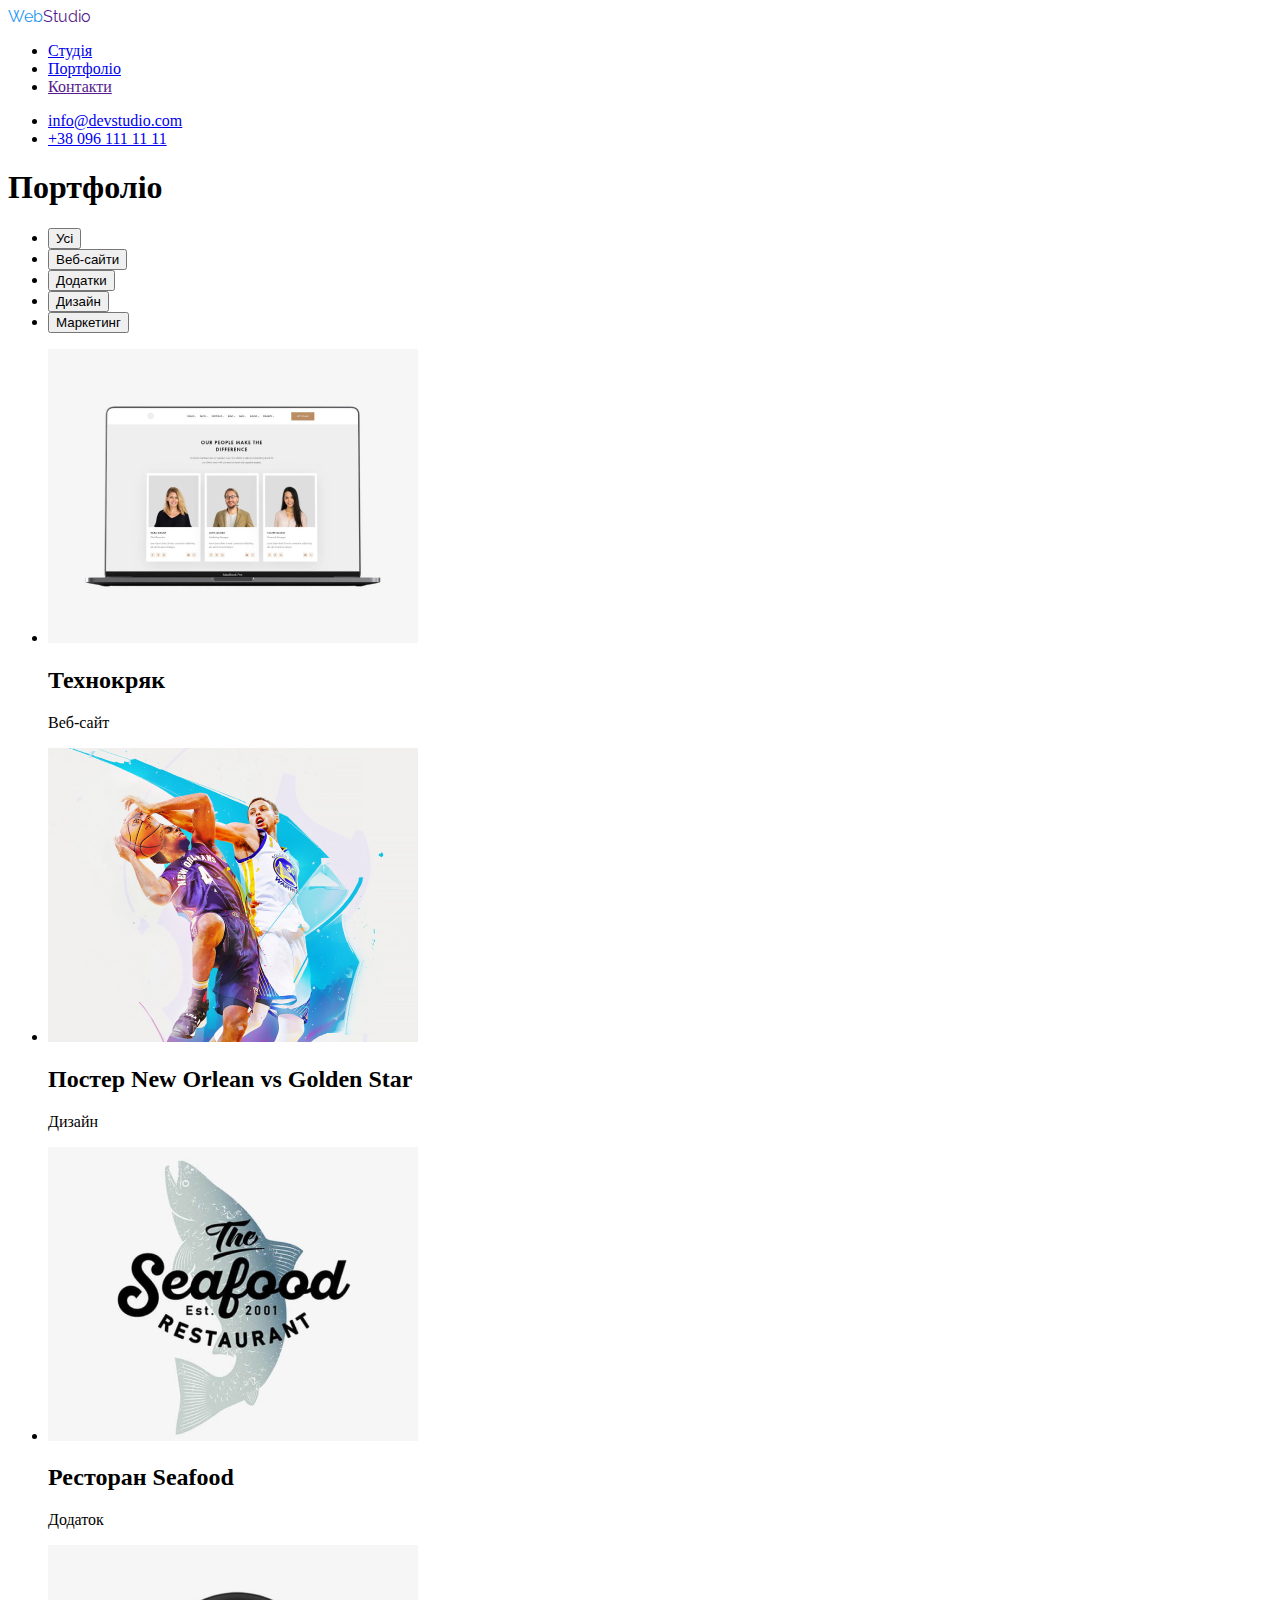
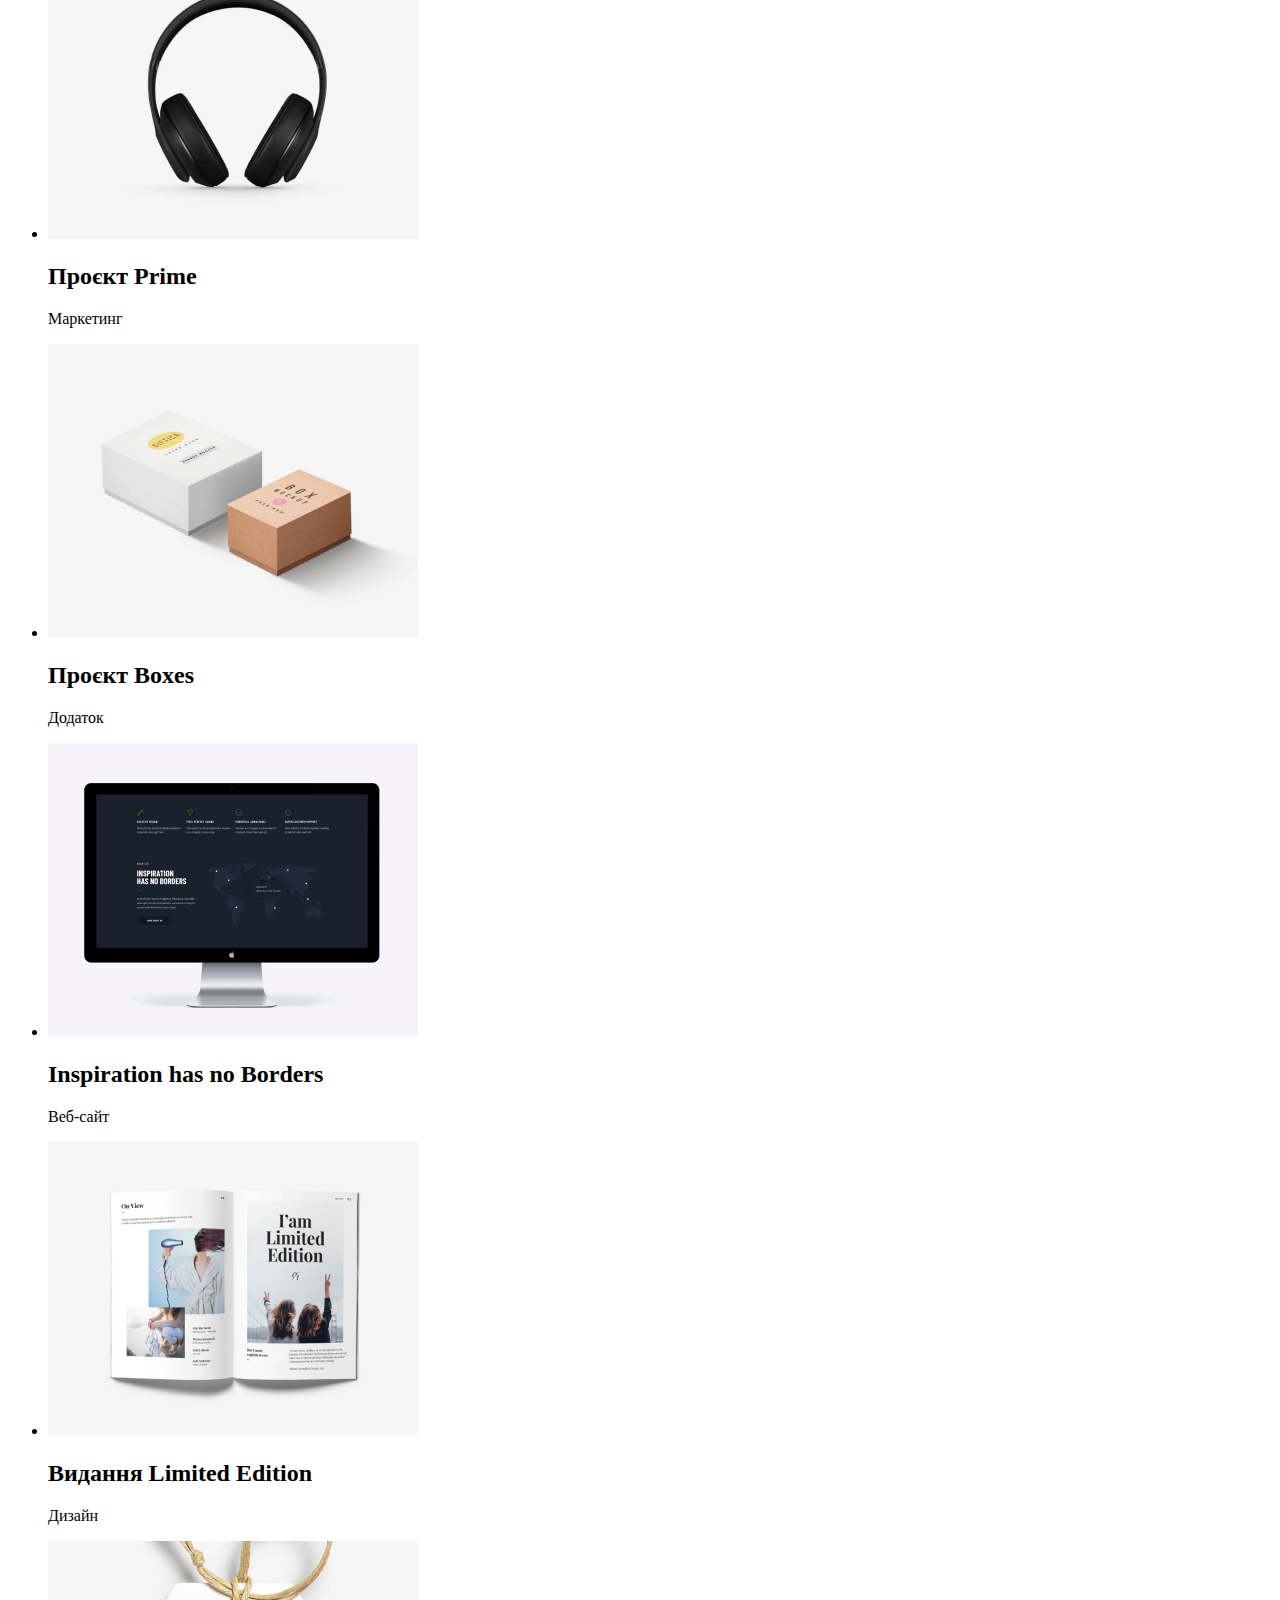
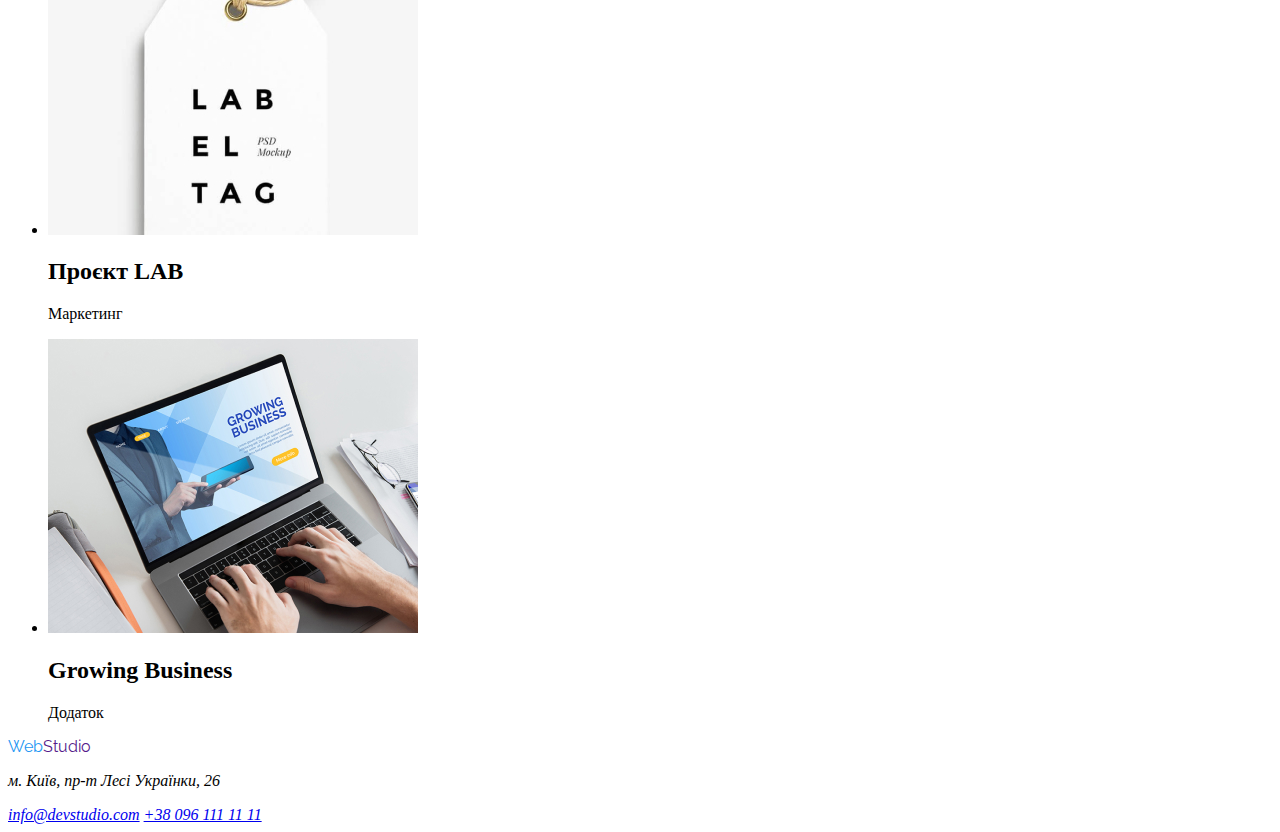
==== portfolio.html @ c9f3fc67 "Додає до стилів кольори та шрифти" ====
<!DOCTYPE html>
<html lang="uk">
    <head>
        <meta charset="UTF-8" />
        <meta http-equiv="X-UA-Compatible" content="IE=edge" />
        <meta name="viewport" content="width=device-width, initial-scale=1.0" />
        <title>Портфоліо</title>
        <link rel="preconnect" href="https://fonts.googleapis.com">
        <link rel="preconnect" href="https://fonts.gstatic.com" crossorigin>
        <link href="https://fonts.googleapis.com/css2?family=Raleway:wght@700&family=Roboto:wght@400;500;700;900&display=swap" rel="stylesheet">
        <link rel="stylesheet" href="./css/styles.css">
      </head>
<body>
    <header>
        <a href="" class="link logo"><span class="logo-decorate">Web</span>Studio</a>

        <p></p>
        <nav class="nav">
          <ul class="nav-list">
            <li class="nav-link link"><a href="./index.html">Студія</a></li>
            <li class="nav-link link current"><a href="./portfolio.html">Портфоліо</a></li>
            <li class="nav-link link"><a href="">Контакти</a></li>
          </ul>
        </nav>
        <ul class="contacts">
          <li class="link contacts-list"><a href="mailto:info@devstudio.com">info@devstudio.com</a></li>
          <li class="link contacts-list"><a href="tel:+380961111111">+38 096 111 11 11</a></li>
        </ul>
      </header>
      <main>
        <section>
            <h1 class="hidden">Портфоліо</h1>
            <ul class="buttons-list">
                <li class="button link"><button type="button">Усі</button></li>
                <li class="button link"><button type="button">Веб-сайти</button></li>
                <li class="button link"><button type="button">Додатки</button></li>
                <li class="button link"><button type="button">Дизайн</button></li>
                <li class="button link"><button type="button">Маркетинг</button></li>
            </ul>
            <ul class="projects">
                <li class="projects-list link">
                    <img class="projects-photo" src="./img/технокряк.jpg" width="370" alt="Технокряк">
                    <h2 class="projects-title">Технокряк</h2>
                    <p>Веб-сайт</p>
                </li>
                <li class="projects-list link">
                    <img class="projects-photo" src="./img/Постер New Orlean vs Golden Star.jpg" width="370" alt="New Orlean постер">
                    <h2 class="projects-title">Постер New Orlean vs Golden Star</h2>
                    <p>Дизайн</p>
                </li>
                <li class="projects-list link">
                    <img class="projects-photo" src="./img/Ресторан Seafood.jpg" width="370" alt="Ресторан Seafood">
                    <h2 class="projects-title">Ресторан Seafood</h2>
                    <p>Додаток</p>
                </li>
                <li class="projects-list link">
                    <img class="projects-photo" src="./img/Проєкт Prime.jpg" width="370" alt="Проєкт Prime">
                    <h2 class="projects-title">Проєкт Prime</h2>
                    <p>Маркетинг</p>
                </li>
                <li class="projects-list link">
                    <img class="projects-photo" src="./img/Проєкт Boxes.jpg" width="370" alt="Проєкт Boxes">
                    <h2 class="projects-title">Проєкт Boxes</h2>
                    <p>Додаток</p>
                </li>
                <li class="projects-list link">
                    <img class="projects-photo" src="./img/Inspiration has no Borders.jpg" width="370" alt="Inspiration has no Borders">
                    <h2 class="projects-title">Inspiration has no Borders</h2>
                    <p>Веб-сайт</p>
                </li>
                <li class="projects-list link">
                    <img class="projects-photo" src="./img/Видання Limited Edition.jpg" width="370" alt="Видання Limited Edition">
                    <h2>Видання Limited Edition</h2>
                    <p>Дизайн</p>
                </li>
                <li class="projects-list link">
                    <img class="projects-photo" src="./img/Проєкт LAB.jpg" width="370" alt="Проєкт LAB">
                    <h2 class="projects-title">Проєкт LAB</h2>
                    <p>Маркетинг</p>
                </li>
                <li class="projects-list link">
                    <img class="projects-photo" src="./img/Growing Business.jpg" width="370" alt="Growing Business">
                    <h2 class="projects-title">Growing Business</h2>
                    <p>Додаток</p>
                </li>
            </ul>
        </section>
      </main>
      <footer>
        <a href="" class="link logo"><span class="logo-decorate">Web</span>Studio</a>

        <address>
          <p>м. Київ, пр-т Лесі Українки, 26</p>
          <a href="mailto:info@devstudio.com">info@devstudio.com</a>
          <a href="tel:+380961111111">+38 096 111 11 11</a>
        </address>
      </footer>
</body>
</html>
---- css/styles.css ----
:root {
    /* кольори */
--background-primary: #f5f5f5;
--background-second: #F5F4FA;
--background-elements: #2F303A;
--color-primary: #757575;
--color-grey: #212121;
--color-black: #000000;
--color-blue: #2196f3;
--color-white: #ffffff;
}
 
/* шрифти */
.page {
    font-family: 'Roboto', sans-serif;
    background-color: var(--background-primary);
    color: var(--color-primary);
    line-height: 1,46;
    letter-spacing: 3%;
}

.link {
    text-decoration: none;
}

.list {
    list-style: none;
}

/* хедер */

.logo {
    font-family: 'Raleway', sans-serif;
    line-height: 1;
}

.logo .logo-decorate {
    color: var(--color-blue);
}

.nav {

}
.nav-list {
}
.nav-link {
}
.link {
}
.current {
}
.contacts {
}
.contacts-link {
}
.hero {
}
.hero-title {
}
.button {
}
.hidden {
}
.advantages {
}
.section {
}
.section-title {
}
.works {
}
.works-examples {
}
.team {
}
.team-photo {
}
.team-name {
}
.team-role {
}
.hidden {
}
.buttons-list {
}
.button {
}
.link {
}
.projects {
}
.projects-list {
}
.projects-photo {
}
.projects-title {
}
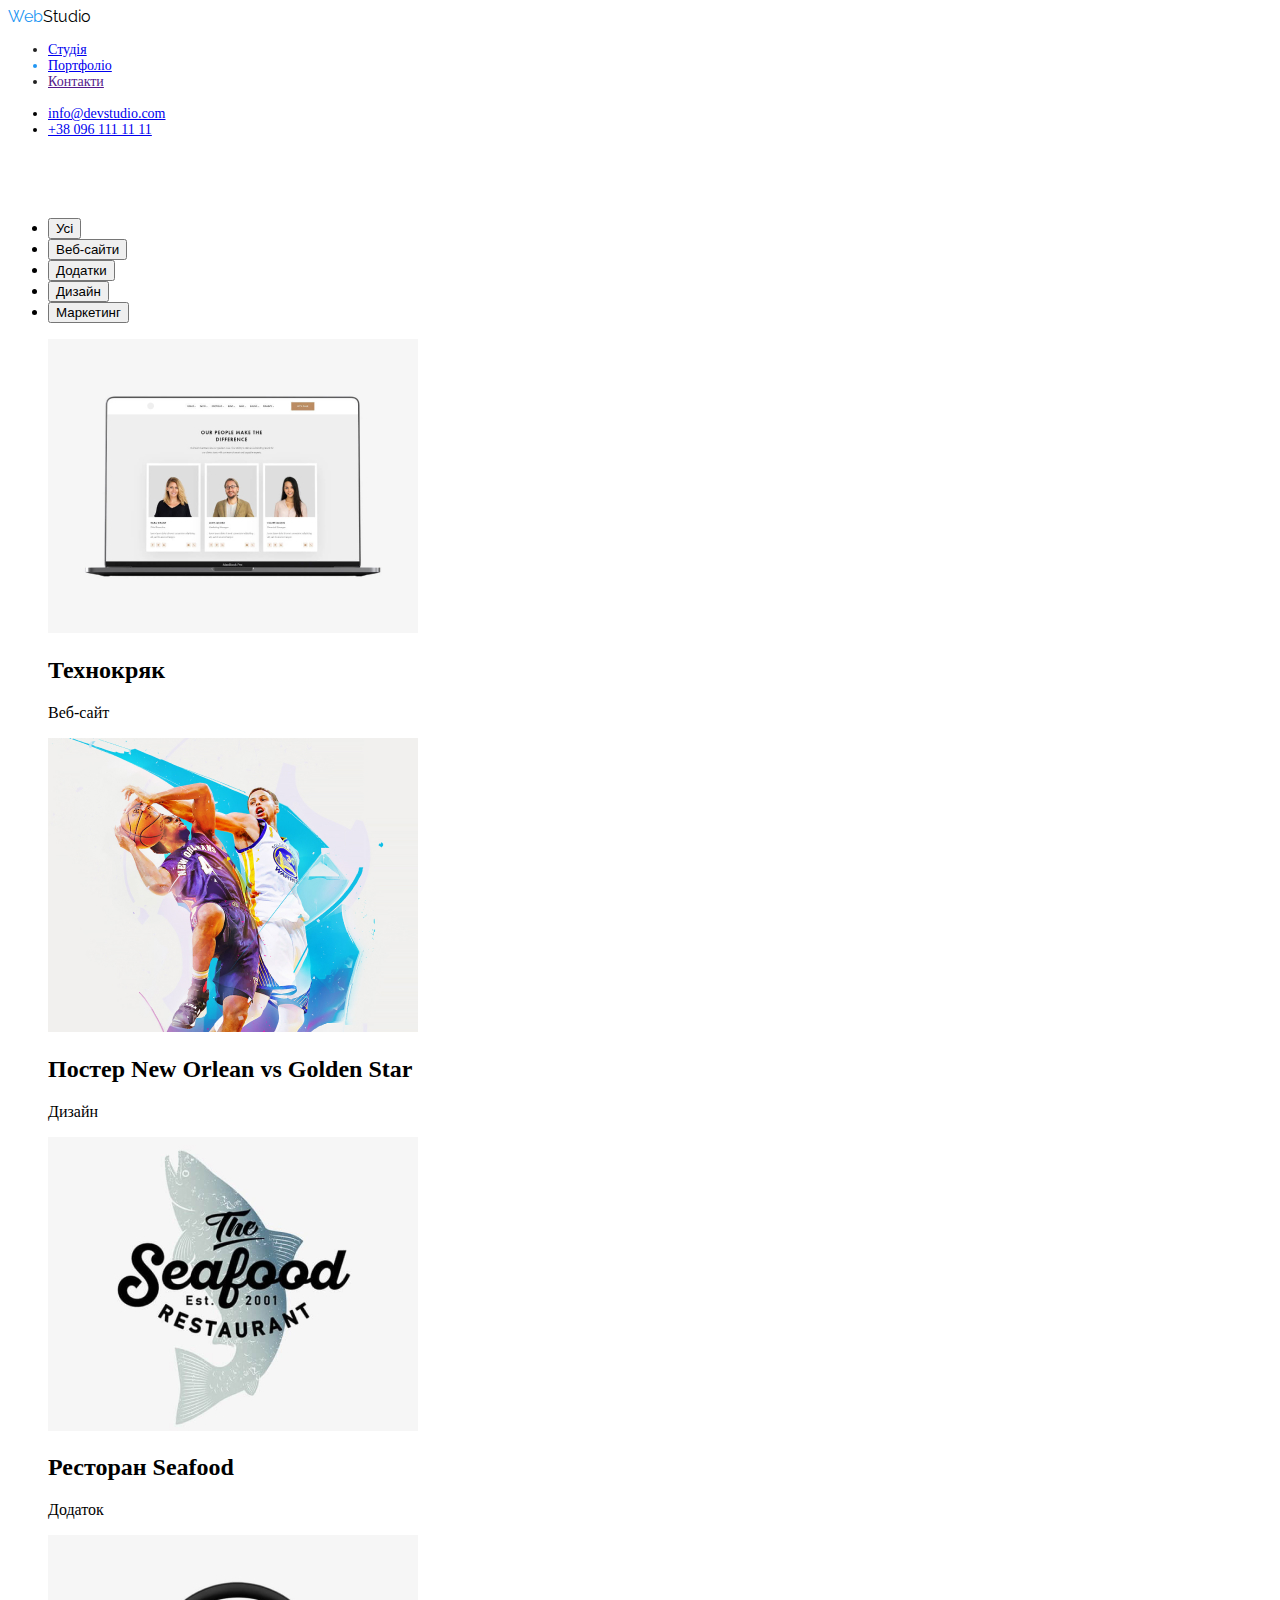
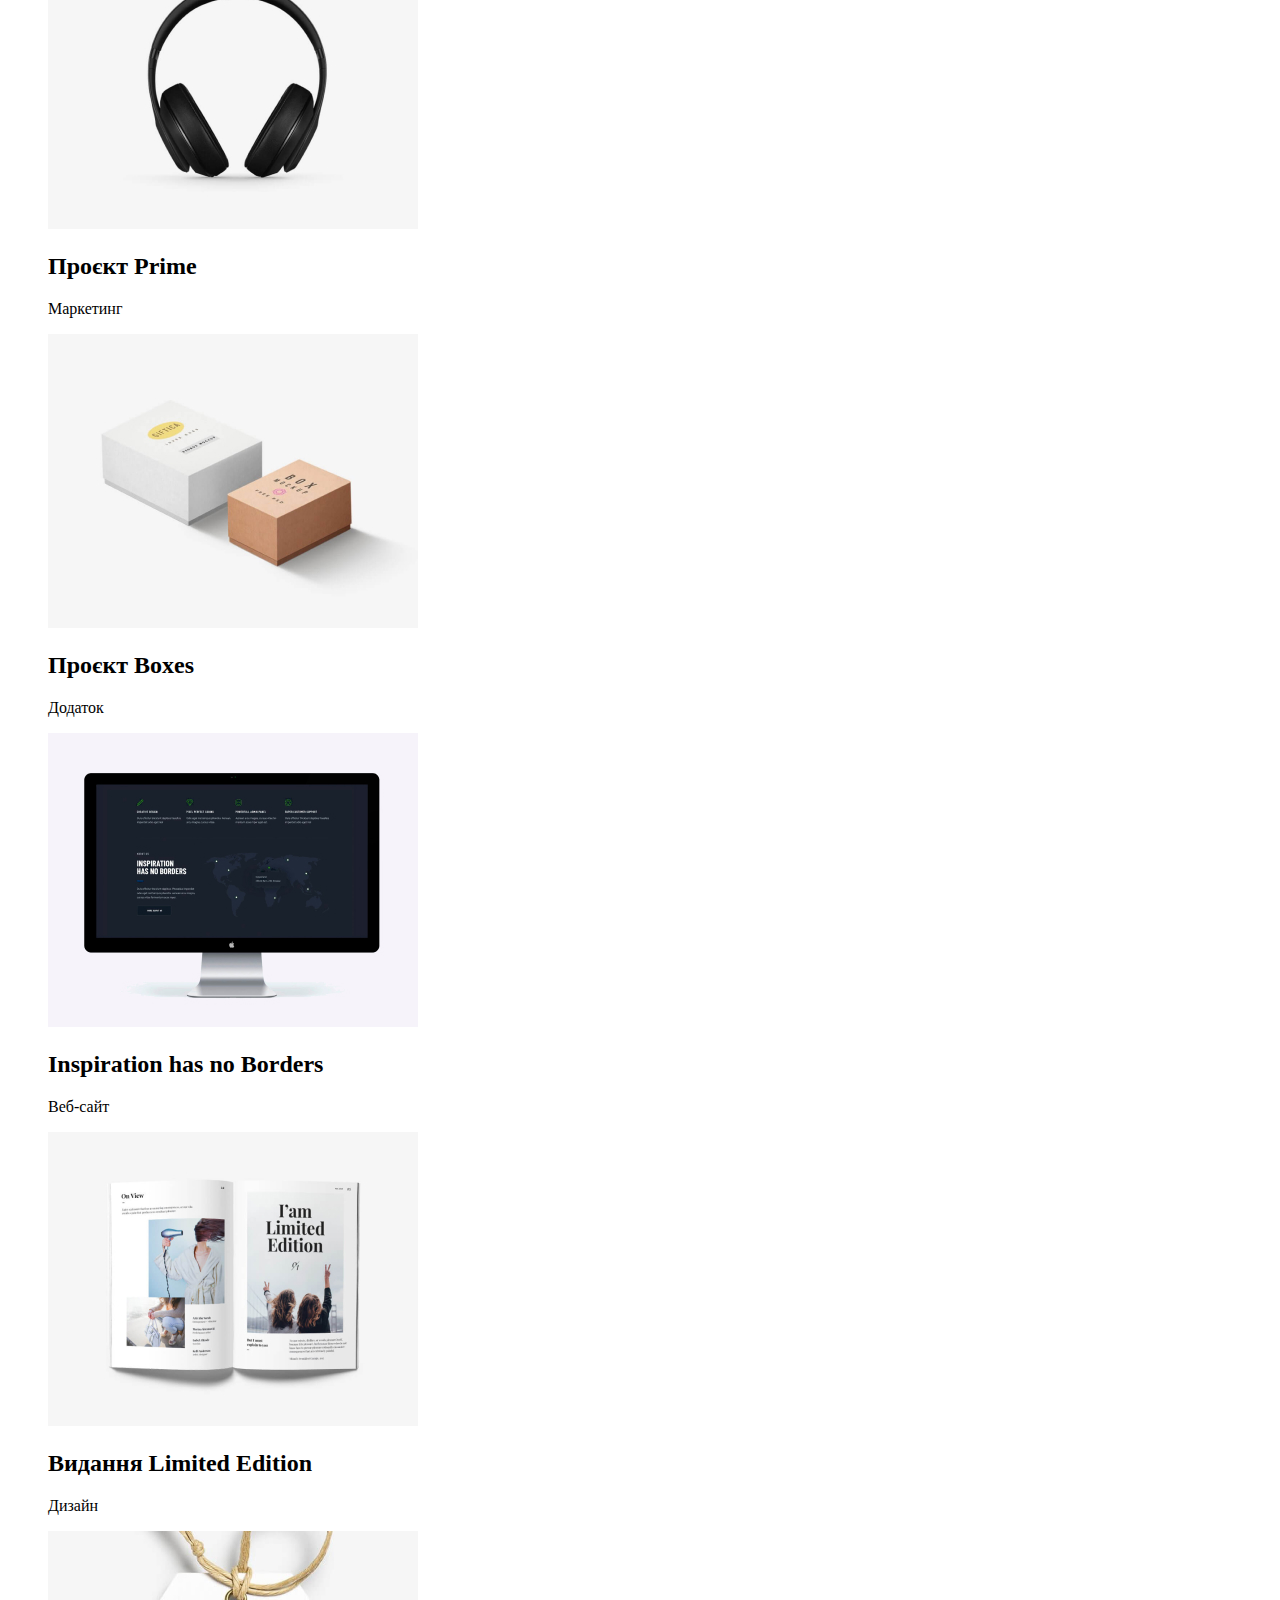
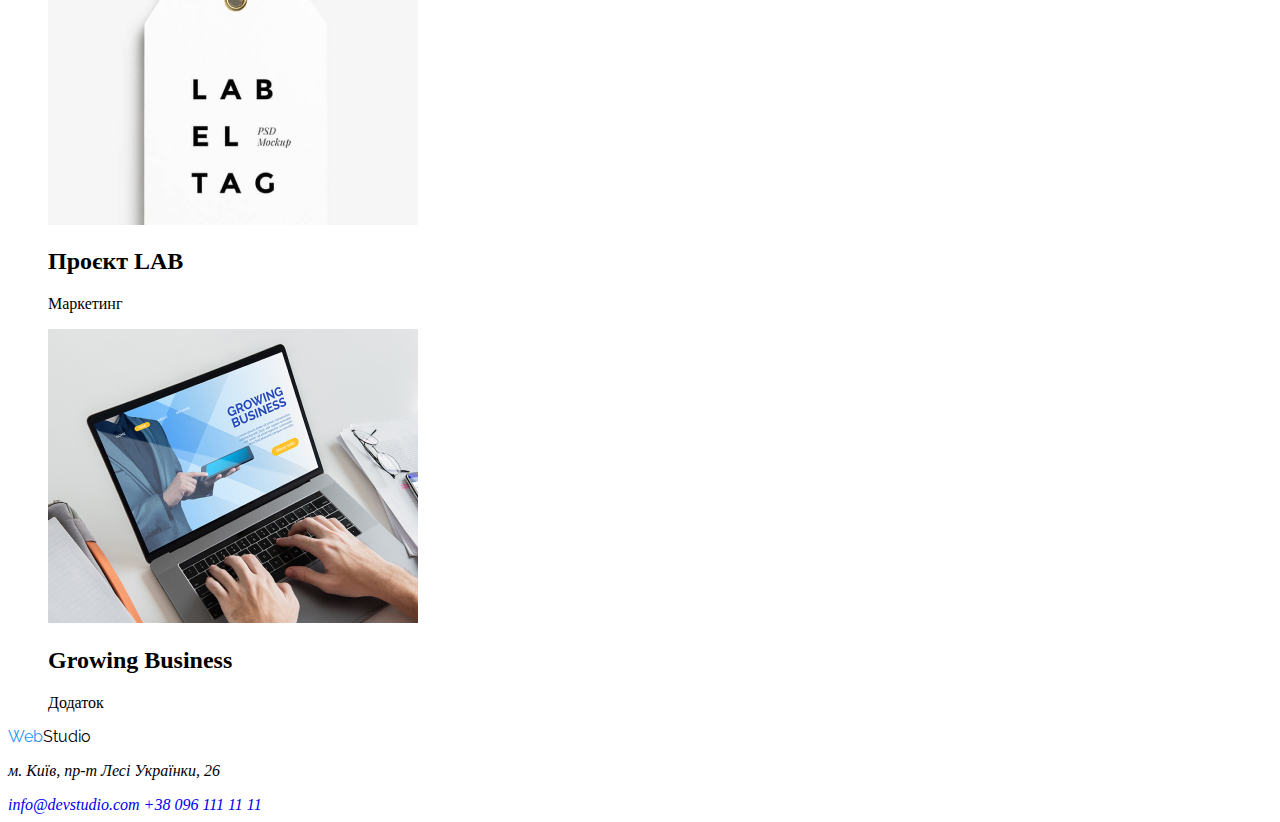
==== commit b739e758: "Стилізує хедер та секцію хіро" ====
--- a/portfolio.html
+++ b/portfolio.html
@@ -38,47 +38,47 @@
                 <li class="button link"><button type="button">Маркетинг</button></li>
             </ul>
             <ul class="projects">
-                <li class="projects-list link">
+                <li class="projects-list link list">
                     <img class="projects-photo" src="./img/технокряк.jpg" width="370" alt="Технокряк">
                     <h2 class="projects-title">Технокряк</h2>
                     <p>Веб-сайт</p>
                 </li>
-                <li class="projects-list link">
+                <li class="projects-list link list">
                     <img class="projects-photo" src="./img/Постер New Orlean vs Golden Star.jpg" width="370" alt="New Orlean постер">
                     <h2 class="projects-title">Постер New Orlean vs Golden Star</h2>
                     <p>Дизайн</p>
                 </li>
-                <li class="projects-list link">
+                <li class="projects-list link list">
                     <img class="projects-photo" src="./img/Ресторан Seafood.jpg" width="370" alt="Ресторан Seafood">
                     <h2 class="projects-title">Ресторан Seafood</h2>
                     <p>Додаток</p>
                 </li>
-                <li class="projects-list link">
+                <li class="projects-list link list">
                     <img class="projects-photo" src="./img/Проєкт Prime.jpg" width="370" alt="Проєкт Prime">
                     <h2 class="projects-title">Проєкт Prime</h2>
                     <p>Маркетинг</p>
                 </li>
-                <li class="projects-list link">
+                <li class="projects-list link list">
                     <img class="projects-photo" src="./img/Проєкт Boxes.jpg" width="370" alt="Проєкт Boxes">
                     <h2 class="projects-title">Проєкт Boxes</h2>
                     <p>Додаток</p>
                 </li>
-                <li class="projects-list link">
+                <li class="projects-list link list">
                     <img class="projects-photo" src="./img/Inspiration has no Borders.jpg" width="370" alt="Inspiration has no Borders">
                     <h2 class="projects-title">Inspiration has no Borders</h2>
                     <p>Веб-сайт</p>
                 </li>
-                <li class="projects-list link">
+                <li class="projects-list link list">
                     <img class="projects-photo" src="./img/Видання Limited Edition.jpg" width="370" alt="Видання Limited Edition">
                     <h2>Видання Limited Edition</h2>
                     <p>Дизайн</p>
                 </li>
-                <li class="projects-list link">
+                <li class="projects-list link list">
                     <img class="projects-photo" src="./img/Проєкт LAB.jpg" width="370" alt="Проєкт LAB">
                     <h2 class="projects-title">Проєкт LAB</h2>
                     <p>Маркетинг</p>
                 </li>
-                <li class="projects-list link">
+                <li class="projects-list link list">
                     <img class="projects-photo" src="./img/Growing Business.jpg" width="370" alt="Growing Business">
                     <h2 class="projects-title">Growing Business</h2>
                     <p>Додаток</p>
@@ -91,8 +91,8 @@
 
         <address>
           <p>м. Київ, пр-т Лесі Українки, 26</p>
-          <a href="mailto:info@devstudio.com">info@devstudio.com</a>
-          <a href="tel:+380961111111">+38 096 111 11 11</a>
+          <a href="mailto:info@devstudio.com" class="link">info@devstudio.com</a>
+          <a href="tel:+380961111111" class="link">+38 096 111 11 11</a>
         </address>
       </footer>
 </body>
--- a/css/styles.css
+++ b/css/styles.css
@@ -10,7 +10,7 @@
 --color-white: #ffffff;
 }
  
-/* шрифти */
+/* загальні */
 .page {
     font-family: 'Roboto', sans-serif;
     background-color: var(--background-primary);
@@ -27,11 +27,16 @@
     list-style: none;
 }
 
+.hidden {
+    visibility: hidden;
+}
+
 /* хедер */
 
 .logo {
     font-family: 'Raleway', sans-serif;
     line-height: 1;
+    color: var(--color-black);
 }
 
 .logo .logo-decorate {
@@ -39,29 +44,70 @@
 }
 
 .nav {
+    
+}
+
+.nav-link {
+    font-weight: 500;
+    font-size: 14px;
+    line-height: 1,14;
+    letter-spacing: 2%;
+    color: var(--color-grey);
+}
+
+.nav-link:hover,
+.nav-link:focus {
+    color: var(--color-blue);
+}
+
+.current {
+    color: var(--color-blue);
+}
+.contacts {
+    font-size: 14px;
+    line-height: 1,14;
+    letter-spacing: 2%;
+}
+
+.contacts-link:hover,
+.contacts-link:focus {
+    color: var(--color-blue);
+}
+
+/* секція хіро */
+
+.hero {
+    background-color: var(--background-elements);
+}
+.hero-title {
+    color: var(--color-white);
+    text-transform: uppercase;
+    font-weight: 900;
+    font-size: 44px;
+    line-height: 1,36;
+    letter-spacing: 6%;
+}
+.hero-button {
+    background-color: var(--color-blue);
+    color: var(--color-white);
+    font-weight: 700;
+    font-size: 16px;
+    line-height: 1,87;
+    letter-spacing: 6%;
+}
+
+/* секція advantages */
+
+.advantages {
 
 }
-.nav-list {
+
+.advantages .advantages-title {
+
 }
-.nav-link {
-}
-.link {
-}
-.current {
-}
-.contacts {
-}
-.contacts-link {
-}
-.hero {
-}
-.hero-title {
-}
-.button {
-}
-.hidden {
-}
-.advantages {
+
+.advantages .advantages-note {
+
 }
 .section {
 }
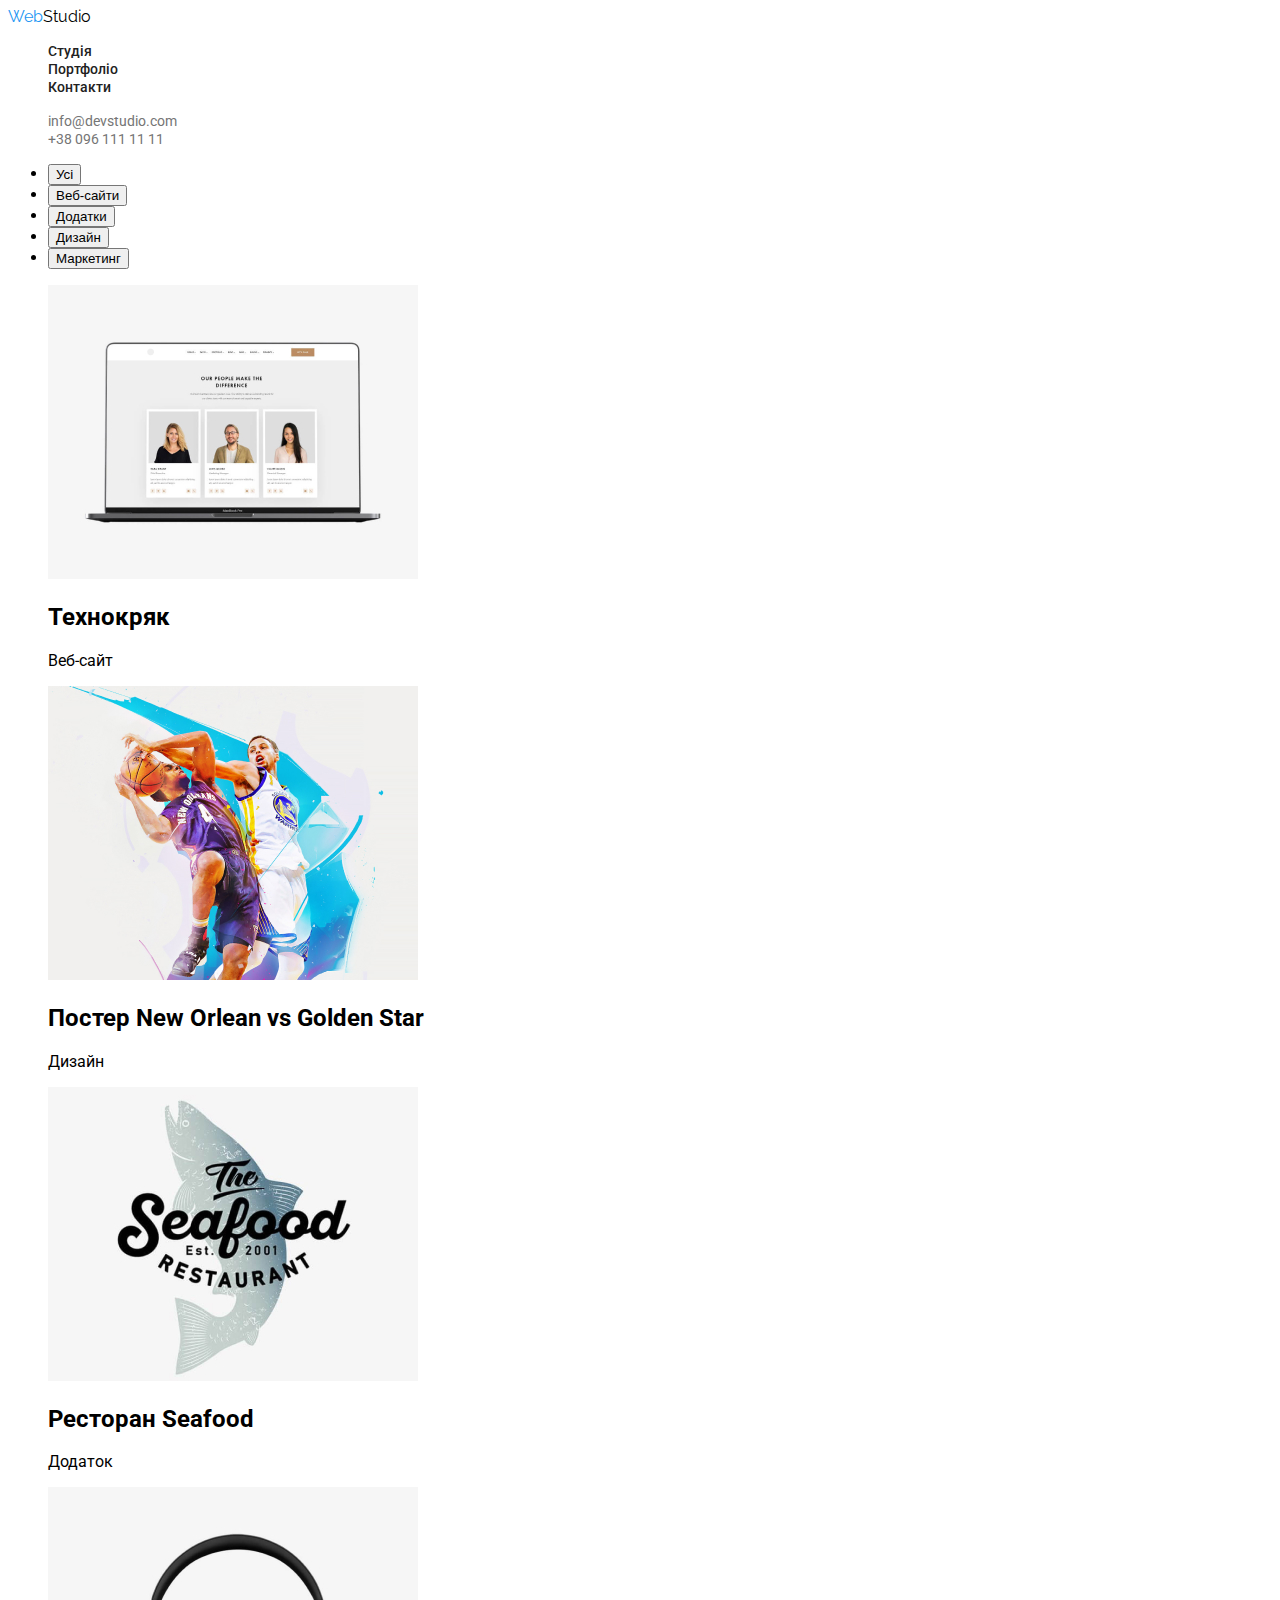
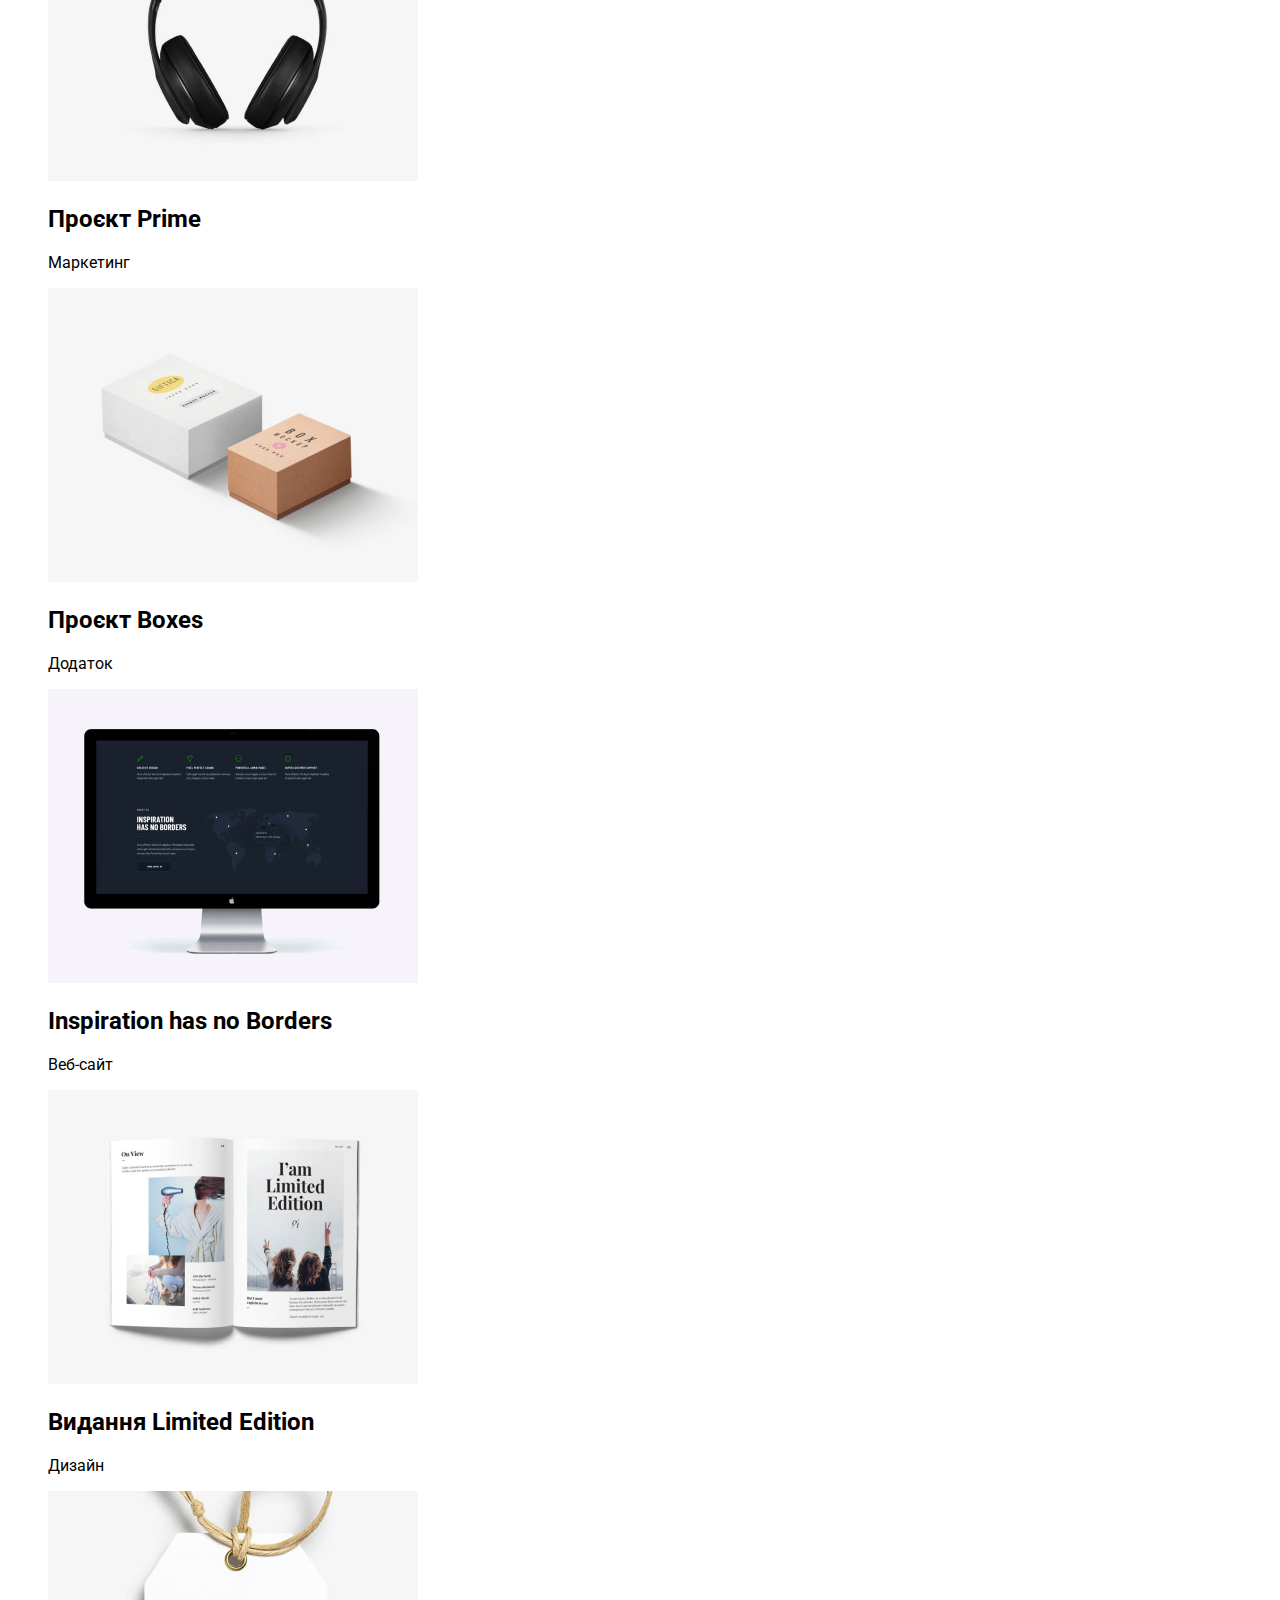
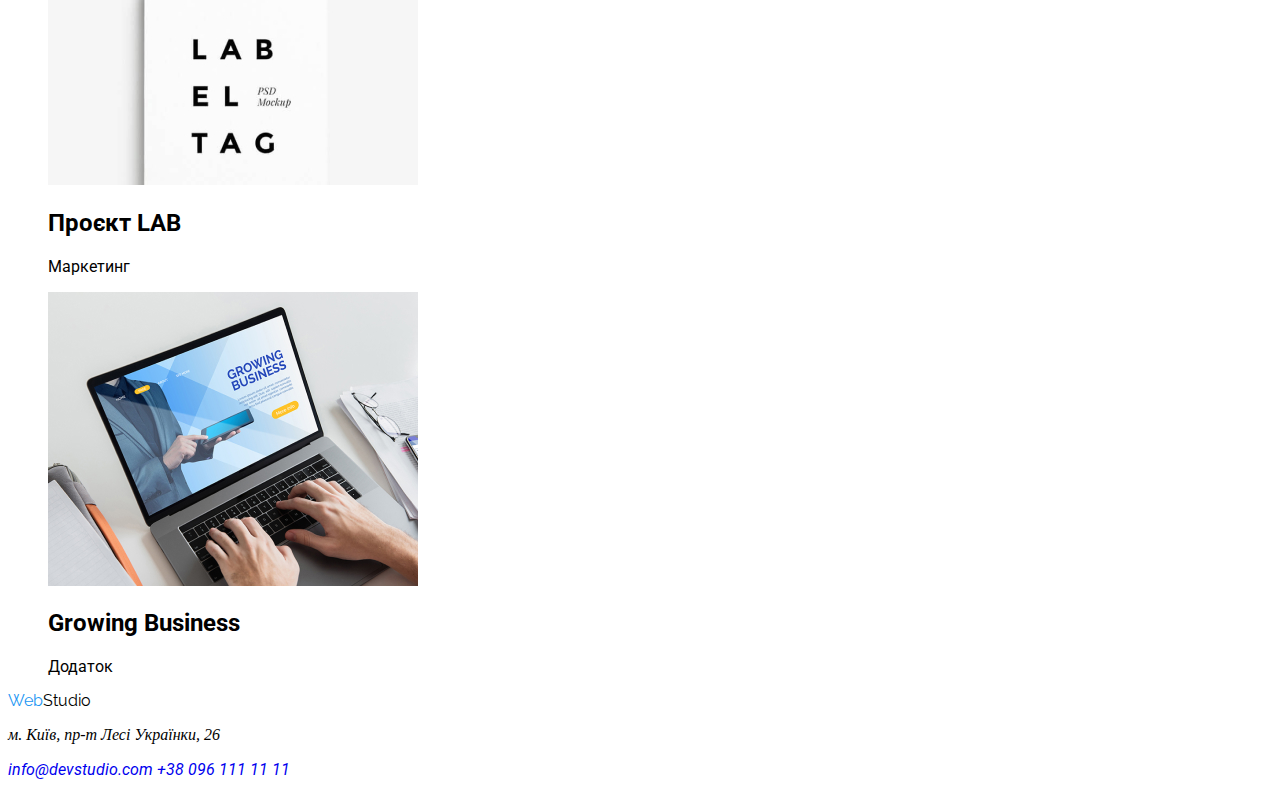
==== commit e0563237: "Стилізує головну сторінку" ====
--- a/portfolio.html
+++ b/portfolio.html
@@ -11,25 +11,24 @@
         <link rel="stylesheet" href="./css/styles.css">
       </head>
 <body>
-    <header>
-        <a href="" class="link logo"><span class="logo-decorate">Web</span>Studio</a>
-
-        <p></p>
-        <nav class="nav">
-          <ul class="nav-list">
-            <li class="nav-link link"><a href="./index.html">Студія</a></li>
-            <li class="nav-link link current"><a href="./portfolio.html">Портфоліо</a></li>
-            <li class="nav-link link"><a href="">Контакти</a></li>
-          </ul>
-        </nav>
-        <ul class="contacts">
-          <li class="link contacts-list"><a href="mailto:info@devstudio.com">info@devstudio.com</a></li>
-          <li class="link contacts-list"><a href="tel:+380961111111">+38 096 111 11 11</a></li>
-        </ul>
-      </header>
+  <header>
+    <a href="" class="link logo"><span class="logo-decorate">Web</span>Studio</a>
+    <p></p>
+    <nav class="nav">
+      <ul class="nav-list">
+        <li class="list"><a href="./index.html" class="nav-link link">Студія</a></li>
+        <li class="list"><a href="" class="nav-link link current">Портфоліо</a></li>
+        <li class="list"><a href="" class="nav-link link">Контакти</a></li>
+      </ul>
+    </nav>
+    <ul class="contacts">
+      <li class="list"><a class="link contacts-link" href="mailto:info@devstudio.com">info@devstudio.com</a></li>
+      <li class="list"><a class="link contacts-link" href="tel:+380961111111">+38 096 111 11 11</a></li>
+    </ul>
+  </header>
       <main>
         <section>
-            <h1 class="hidden">Портфоліо</h1>
+            <h1 class="visually-hidden">Портфоліо</h1>
             <ul class="buttons-list">
                 <li class="button link"><button type="button">Усі</button></li>
                 <li class="button link"><button type="button">Веб-сайти</button></li>
--- a/css/styles.css
+++ b/css/styles.css
@@ -1,5 +1,5 @@
 :root {
-    /* кольори */
+    /* Кольори */
 --background-primary: #f5f5f5;
 --background-second: #F5F4FA;
 --background-elements: #2F303A;
@@ -10,28 +10,55 @@
 --color-white: #ffffff;
 }
  
-/* загальні */
+/* -------Загальні --------*/
 .page {
     font-family: 'Roboto', sans-serif;
     background-color: var(--background-primary);
     color: var(--color-primary);
-    line-height: 1,46;
+    line-height: 1.46;
     letter-spacing: 3%;
 }
 
 .link {
     text-decoration: none;
+    font-family: 'Roboto', sans-serif;
 }
 
 .list {
     list-style: none;
 }
 
-.hidden {
-    visibility: hidden;
+.visually-hidden {
+    position: absolute;
+    width: 1px;
+    height: 1px;
+    margin: -1px;
+    border: 0;
+    padding: 0;
+    
+    white-space: nowrap;
+    clip-path: inset(100%);
+    clip: rect(0 0 0 0);
+    overflow: hidden;
+  }
+
+.current {
+    color: var(--color-blue);
 }
 
-/* хедер */
+.title {
+    text-align: center;
+}
+
+.section-title {
+    font-weight: 700;
+    font-size: 36px;
+    line-height: 1.16;
+    Line height: 42px;
+    letter-spacing: 3%;
+}
+
+/* -----Хедер --- */
 
 .logo {
     font-family: 'Raleway', sans-serif;
@@ -43,14 +70,14 @@
     color: var(--color-blue);
 }
 
-.nav {
+/* .nav {
     
-}
+} */
 
 .nav-link {
     font-weight: 500;
     font-size: 14px;
-    line-height: 1,14;
+    line-height: 1.14;
     letter-spacing: 2%;
     color: var(--color-grey);
 }
@@ -60,13 +87,11 @@
     color: var(--color-blue);
 }
 
-.current {
-    color: var(--color-blue);
-}
-.contacts {
+.contacts .contacts-link {
     font-size: 14px;
-    line-height: 1,14;
+    line-height: 1.14;
     letter-spacing: 2%;
+    color: var(--color-primary)
 }
 
 .contacts-link:hover,
@@ -74,7 +99,7 @@
     color: var(--color-blue);
 }
 
-/* секція хіро */
+/* -------Секція хіро------*/
 
 .hero {
     background-color: var(--background-elements);
@@ -84,7 +109,7 @@
     text-transform: uppercase;
     font-weight: 900;
     font-size: 44px;
-    line-height: 1,36;
+    line-height: 1.36;
     letter-spacing: 6%;
 }
 .hero-button {
@@ -92,40 +117,61 @@
     color: var(--color-white);
     font-weight: 700;
     font-size: 16px;
-    line-height: 1,87;
+    line-height: 1.87;
     letter-spacing: 6%;
 }
 
-/* секція advantages */
+/* -----Секція advantages-------*/
 
-.advantages {
+/* .advantages {
 
-}
+} */
 
 .advantages .advantages-title {
-
+     font-weight: 700;
+     font-size: 14px;
+     line-height: 1.14;
+     letter-spacing: 3%;
+     color: var(--color-grey);
+     text-transform: uppercase;
 }
 
 .advantages .advantages-note {
+     line-height: 1.71;
+     letter-spacing: 3%;
+}
+
+/* -------Секція Duties------- */
+
+/* .duties {
+} */
+
+/* .duties-list {
 
 }
-.section {
+.duties-examples {
+} */
+
+/* -----Секція Team --------*/
+
+.team {
 }
-.section-title {
+.team-title {
+
 }
-.works {
+.title {
 }
-.works-examples {
+.team-list {
 }
-.team {
+.list {
+}
+.team-icon {
 }
 .team-photo {
 }
 .team-name {
 }
 .team-role {
-}
-.hidden {
 }
 .buttons-list {
 }
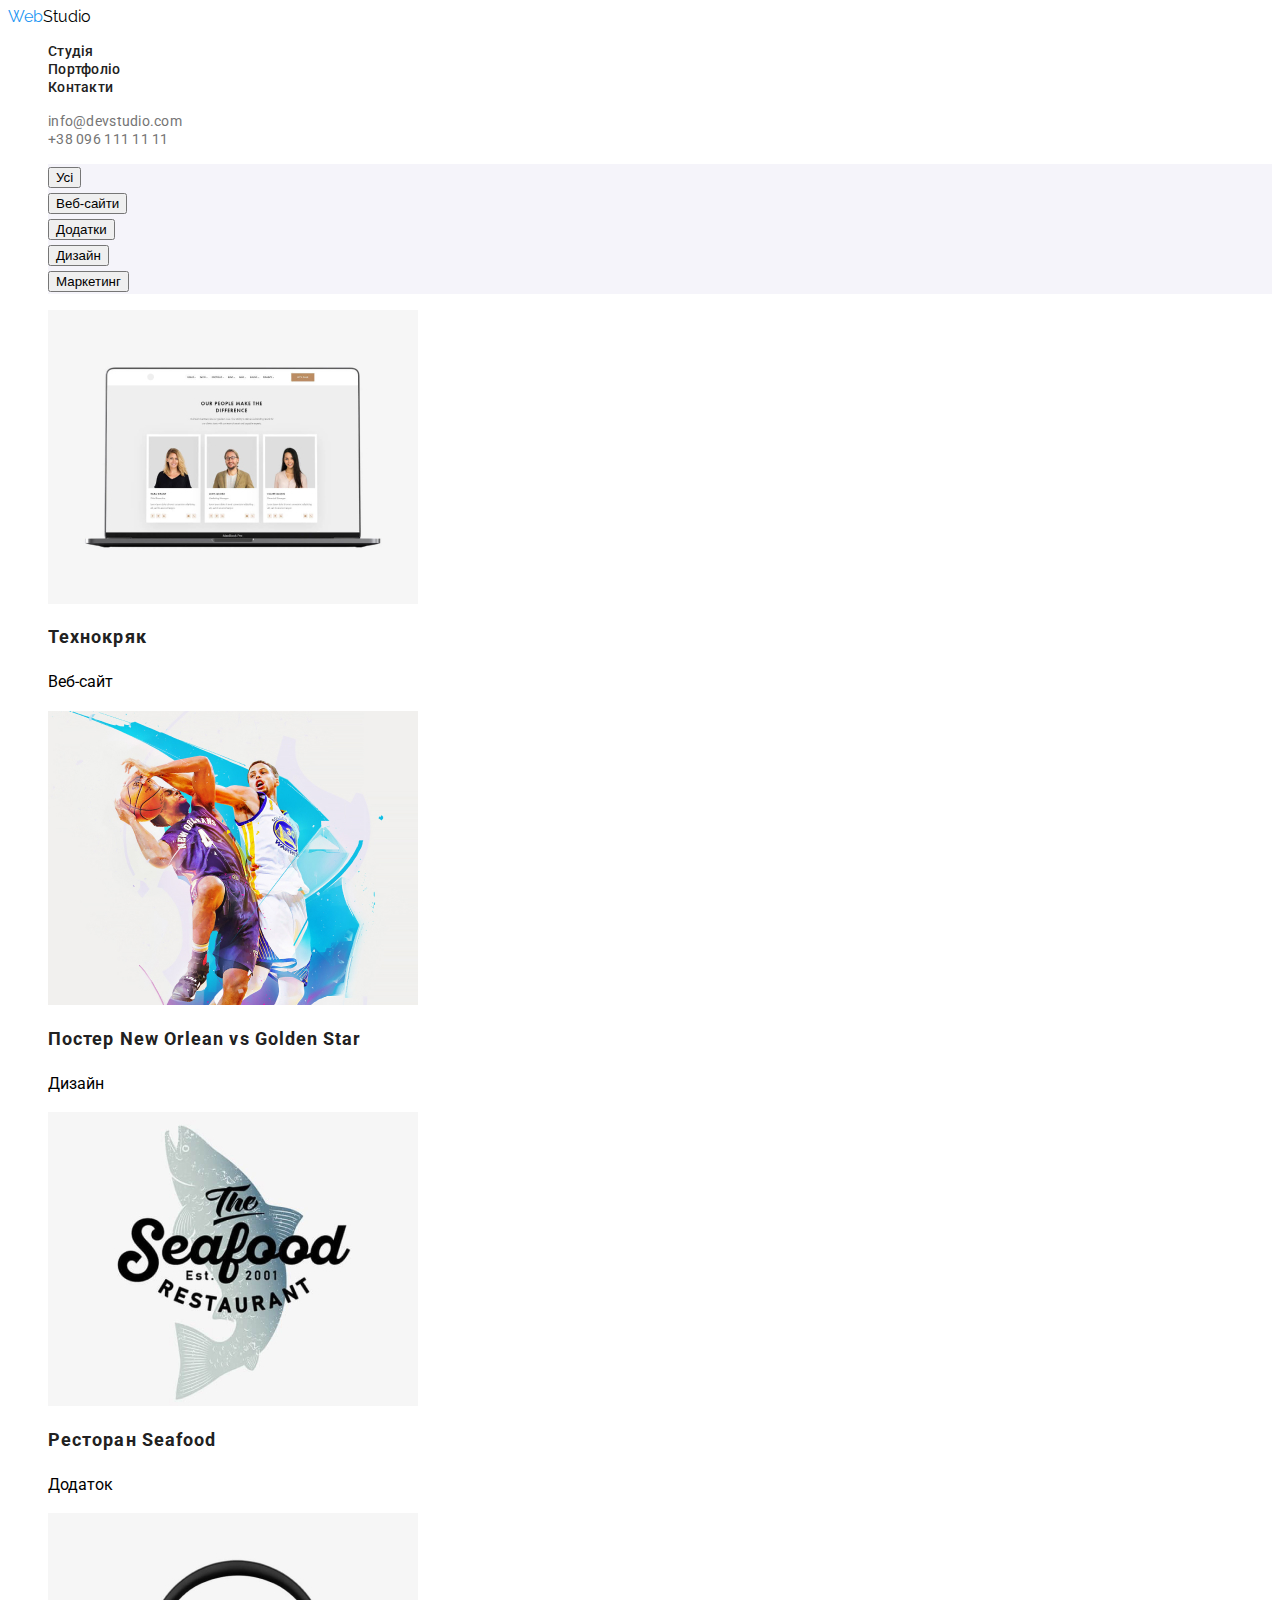
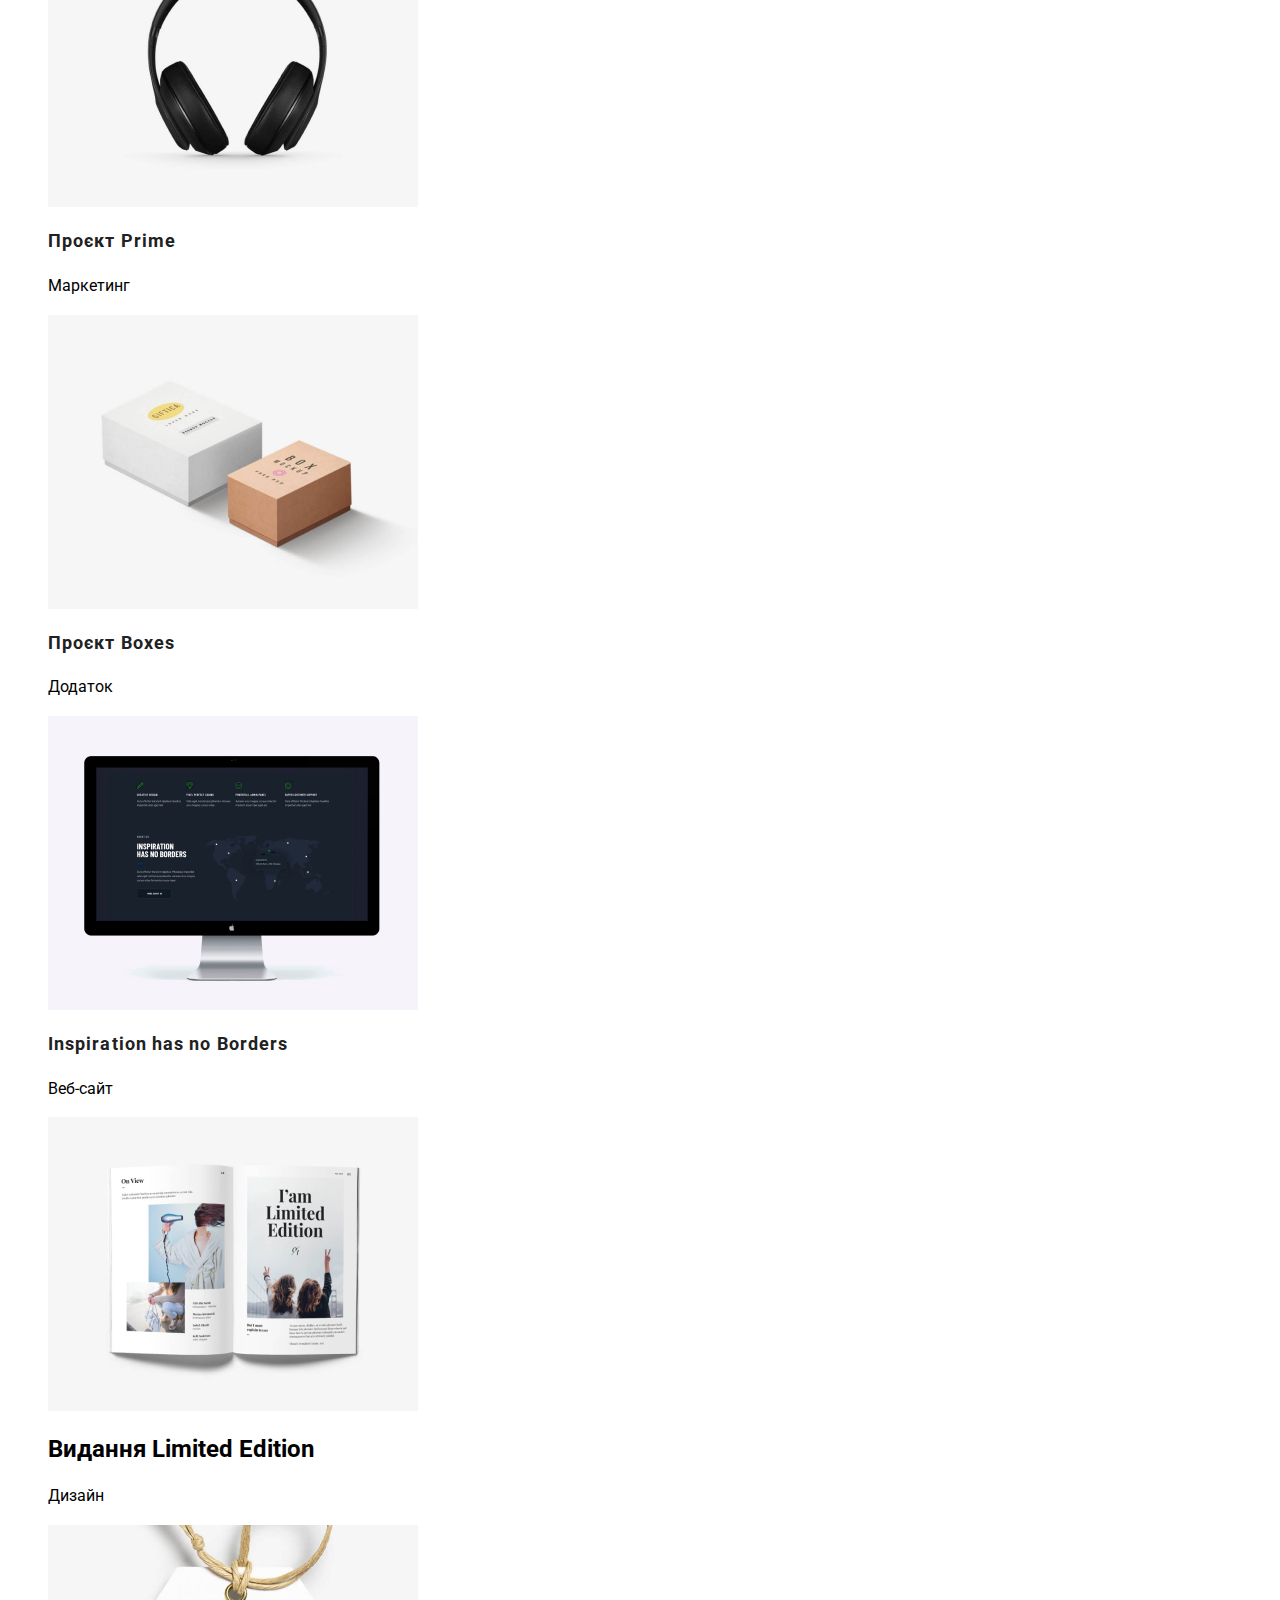
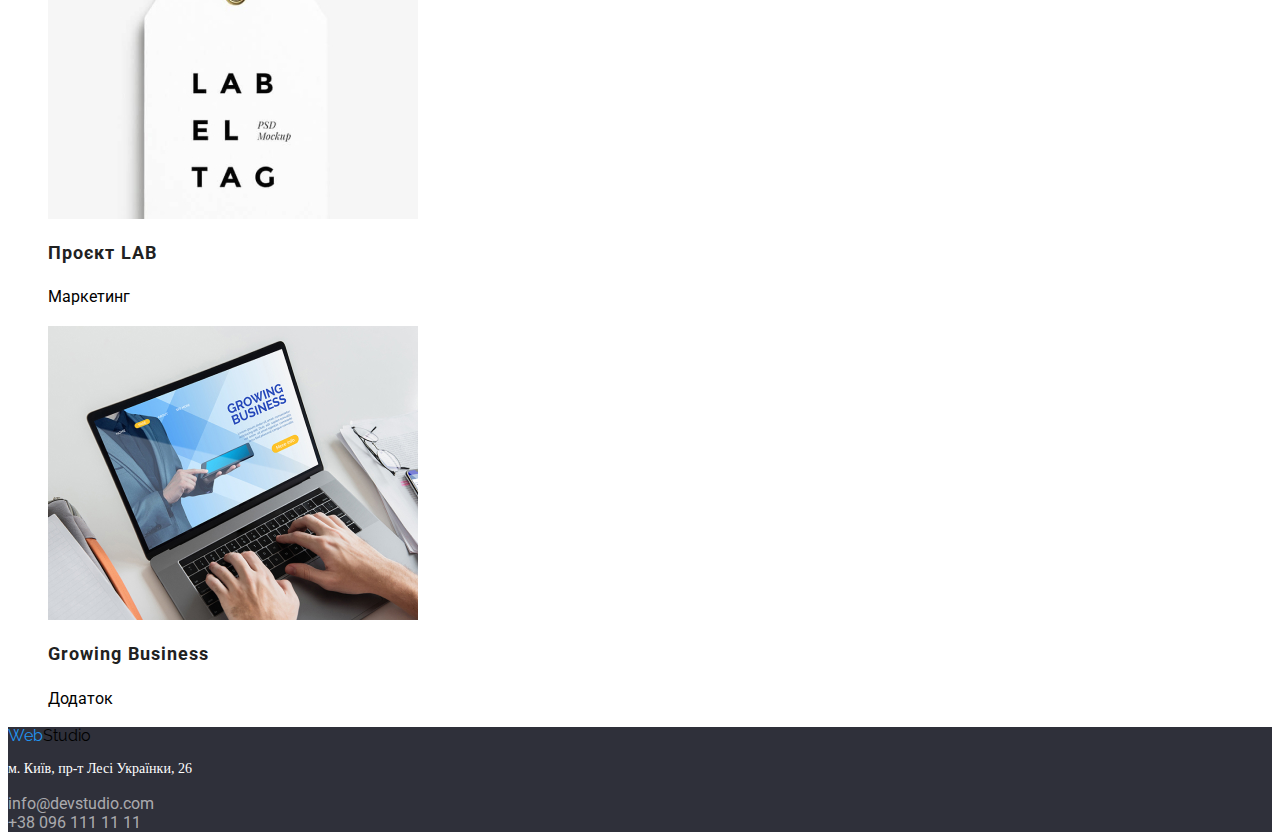
==== commit 363e98f6: "Додає стилі до текстових елементів" ====
--- a/portfolio.html
+++ b/portfolio.html
@@ -30,68 +30,67 @@
         <section>
             <h1 class="visually-hidden">Портфоліо</h1>
             <ul class="buttons-list">
-                <li class="button link"><button type="button">Усі</button></li>
-                <li class="button link"><button type="button">Веб-сайти</button></li>
-                <li class="button link"><button type="button">Додатки</button></li>
-                <li class="button link"><button type="button">Дизайн</button></li>
-                <li class="button link"><button type="button">Маркетинг</button></li>
+                <li class="button link list"><button type="button">Усі</button></li>
+                <li class="button link list"><button type="button">Веб-сайти</button></li>
+                <li class="button link list"><button type="button">Додатки</button></li>
+                <li class="button link list"><button type="button">Дизайн</button></li>
+                <li class="button link list"><button type="button">Маркетинг</button></li>
             </ul>
             <ul class="projects">
                 <li class="projects-list link list">
-                    <img class="projects-photo" src="./img/технокряк.jpg" width="370" alt="Технокряк">
+                    <img class="projects-item" src="./img/технокряк.jpg" width="370" alt="Технокряк">
                     <h2 class="projects-title">Технокряк</h2>
-                    <p>Веб-сайт</p>
+                    <p class="projects-about">Веб-сайт</p>
                 </li>
                 <li class="projects-list link list">
-                    <img class="projects-photo" src="./img/Постер New Orlean vs Golden Star.jpg" width="370" alt="New Orlean постер">
+                    <img class="projects-item" src="./img/Постер New Orlean vs Golden Star.jpg" width="370" alt="New Orlean постер">
                     <h2 class="projects-title">Постер New Orlean vs Golden Star</h2>
-                    <p>Дизайн</p>
+                    <p class="projects-about">Дизайн</p>
                 </li>
                 <li class="projects-list link list">
-                    <img class="projects-photo" src="./img/Ресторан Seafood.jpg" width="370" alt="Ресторан Seafood">
+                    <img class="projects-item" src="./img/Ресторан Seafood.jpg" width="370" alt="Ресторан Seafood">
                     <h2 class="projects-title">Ресторан Seafood</h2>
-                    <p>Додаток</p>
+                    <p class="projects-about">Додаток</p>
                 </li>
                 <li class="projects-list link list">
-                    <img class="projects-photo" src="./img/Проєкт Prime.jpg" width="370" alt="Проєкт Prime">
+                    <img class="projects-item" src="./img/Проєкт Prime.jpg" width="370" alt="Проєкт Prime">
                     <h2 class="projects-title">Проєкт Prime</h2>
-                    <p>Маркетинг</p>
+                    <p class="projects-about">Маркетинг</p>
                 </li>
                 <li class="projects-list link list">
-                    <img class="projects-photo" src="./img/Проєкт Boxes.jpg" width="370" alt="Проєкт Boxes">
+                    <img class="projects-item" src="./img/Проєкт Boxes.jpg" width="370" alt="Проєкт Boxes">
                     <h2 class="projects-title">Проєкт Boxes</h2>
-                    <p>Додаток</p>
+                    <p class="projects-about">Додаток</p>
                 </li>
                 <li class="projects-list link list">
-                    <img class="projects-photo" src="./img/Inspiration has no Borders.jpg" width="370" alt="Inspiration has no Borders">
+                    <img class="projects-item" src="./img/Inspiration has no Borders.jpg" width="370" alt="Inspiration has no Borders">
                     <h2 class="projects-title">Inspiration has no Borders</h2>
-                    <p>Веб-сайт</p>
+                    <p class="projects-about">Веб-сайт</p>
                 </li>
                 <li class="projects-list link list">
-                    <img class="projects-photo" src="./img/Видання Limited Edition.jpg" width="370" alt="Видання Limited Edition">
+                    <img class="projects-item" src="./img/Видання Limited Edition.jpg" width="370" alt="Видання Limited Edition">
                     <h2>Видання Limited Edition</h2>
-                    <p>Дизайн</p>
+                    <p class="projects-about">Дизайн</p>
                 </li>
                 <li class="projects-list link list">
-                    <img class="projects-photo" src="./img/Проєкт LAB.jpg" width="370" alt="Проєкт LAB">
+                    <img class="projects-item" src="./img/Проєкт LAB.jpg" width="370" alt="Проєкт LAB">
                     <h2 class="projects-title">Проєкт LAB</h2>
-                    <p>Маркетинг</p>
+                    <p class="projects-about">Маркетинг</p>
                 </li>
                 <li class="projects-list link list">
-                    <img class="projects-photo" src="./img/Growing Business.jpg" width="370" alt="Growing Business">
+                    <img class="projects-item" src="./img/Growing Business.jpg" width="370" alt="Growing Business">
                     <h2 class="projects-title">Growing Business</h2>
-                    <p>Додаток</p>
+                    <p class="projects-about">Додаток</p>
                 </li>
             </ul>
         </section>
       </main>
-      <footer>
+      <footer class="footer">
         <a href="" class="link logo"><span class="logo-decorate">Web</span>Studio</a>
-
-        <address>
-          <p>м. Київ, пр-т Лесі Українки, 26</p>
-          <a href="mailto:info@devstudio.com" class="link">info@devstudio.com</a>
-          <a href="tel:+380961111111" class="link">+38 096 111 11 11</a>
+        <address class="address">
+          <p class="post-address">м. Київ, пр-т Лесі Українки, 26</p>
+          <a href="mailto:info@devstudio.com" class="link address-details">info@devstudio.com</a><br>
+          <a href="tel:+380961111111" class="link address-details">+38 096 111 11 11</a>
         </address>
       </footer>
 </body>
--- a/css/styles.css
+++ b/css/styles.css
@@ -13,10 +13,10 @@
 /* -------Загальні --------*/
 .page {
     font-family: 'Roboto', sans-serif;
+    font-size: 14px;
     background-color: var(--background-primary);
     color: var(--color-primary);
-    line-height: 1.46;
-    letter-spacing: 3%;
+    letter-spacing: 0.03em;
 }
 
 .link {
@@ -46,16 +46,12 @@
     color: var(--color-blue);
 }
 
-.title {
-    text-align: center;
-}
-
 .section-title {
     font-weight: 700;
     font-size: 36px;
     line-height: 1.16;
-    Line height: 42px;
-    letter-spacing: 3%;
+    text-align: center;
+
 }
 
 /* -----Хедер --- */
@@ -78,7 +74,7 @@
     font-weight: 500;
     font-size: 14px;
     line-height: 1.14;
-    letter-spacing: 2%;
+    letter-spacing: 0.02em;
     color: var(--color-grey);
 }
 
@@ -90,7 +86,7 @@
 .contacts .contacts-link {
     font-size: 14px;
     line-height: 1.14;
-    letter-spacing: 2%;
+    letter-spacing: 0.02em;
     color: var(--color-primary)
 }
 
@@ -110,7 +106,8 @@
     font-weight: 900;
     font-size: 44px;
     line-height: 1.36;
-    letter-spacing: 6%;
+    letter-spacing: 0.06em;
+    text-align: center;
 }
 .hero-button {
     background-color: var(--color-blue);
@@ -118,7 +115,7 @@
     font-weight: 700;
     font-size: 16px;
     line-height: 1.87;
-    letter-spacing: 6%;
+    letter-spacing: 0.06em;
 }
 
 /* -----Секція advantages-------*/
@@ -131,14 +128,12 @@
      font-weight: 700;
      font-size: 14px;
      line-height: 1.14;
-     letter-spacing: 3%;
      color: var(--color-grey);
      text-transform: uppercase;
 }
 
 .advantages .advantages-note {
      line-height: 1.71;
-     letter-spacing: 3%;
 }
 
 /* -------Секція Duties------- */
@@ -154,37 +149,73 @@
 
 /* -----Секція Team --------*/
 
-.team {
+/* .team {
 }
 .team-title {
 
-}
-.title {
-}
-.team-list {
-}
-.list {
-}
+} */
+
+/* .team-list {
+}
+
 .team-icon {
-}
-.team-photo {
-}
-.team-name {
-}
-.team-role {
-}
-.buttons-list {
-}
+} */
+/* .team-photo {
+} */
+.team .team-name {
+    font-weight: 500;
+    font-size: 16px;
+    line-height: 1.18;
+    text-align: center;
+}
+.team .team-role {
+    font-size: 16px;
+    text-align: center;
+}
+
+.footer {
+    background-color: var(--background-elements);
+}
+
+.address {
+    font: inherit;
+}
+
+.address .post-address {
+    font-size: 14px;
+    color: var(--color-white);
+    line-height: 1.46;
+}
+
+.address-details {
+    color: rgba(255, 255, 255, 0.6);
+}
+
+/* .buttons-list {
+} */
 .button {
-}
-.link {
-}
-.projects {
+    font-weight: 500;
+    font-size: 16px;
+    line-height: 1.62;
+    color: var(--color-grey);
+    background-color: var(--background-second);
+}
+
+/* .projects {
 }
 .projects-list {
 }
-.projects-photo {
-}
+.projects-item {
+} */
 .projects-title {
-}
-
+    color: var(--color-grey);
+    font-weight: 700;
+    font-size:18px;
+    line-height: 1.71;
+    letter-spacing: 00.06em;
+}
+
+.projects-about {
+    font-size: 16px;
+    line-height: 1.6;
+}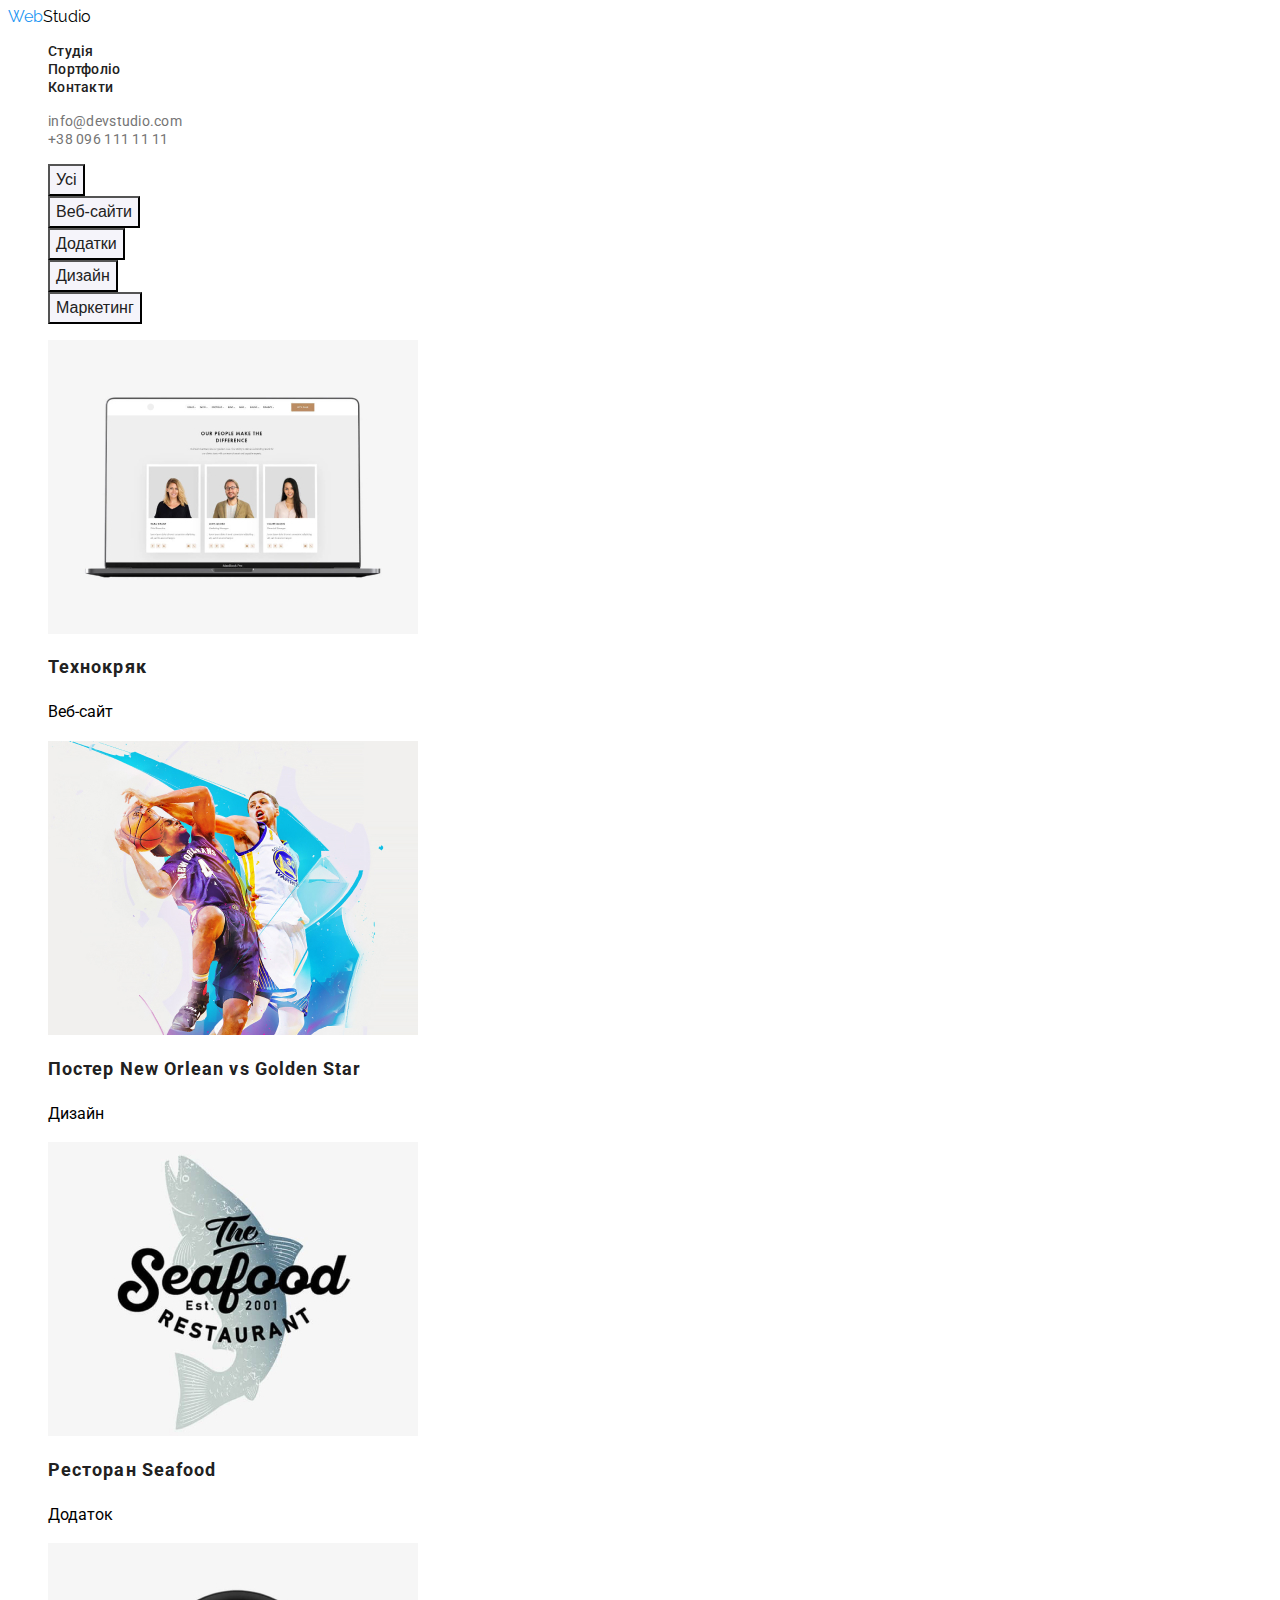
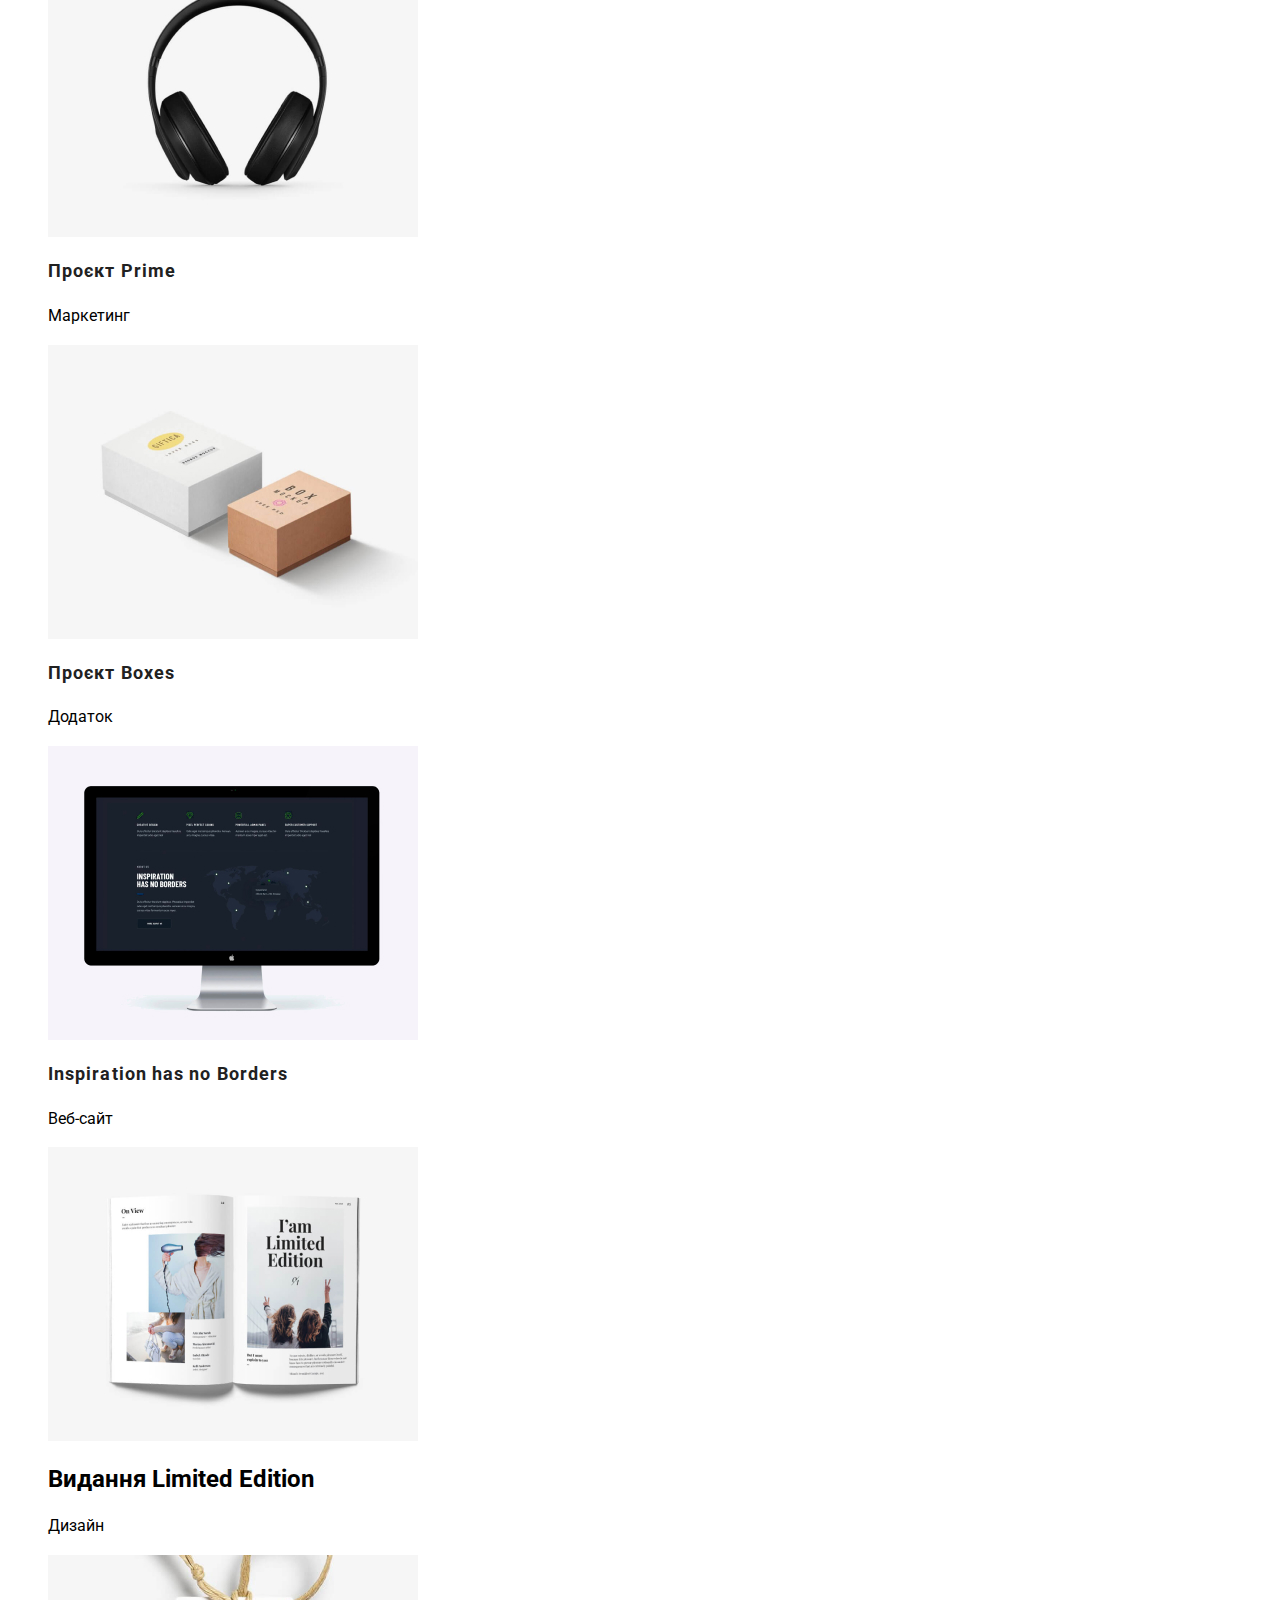
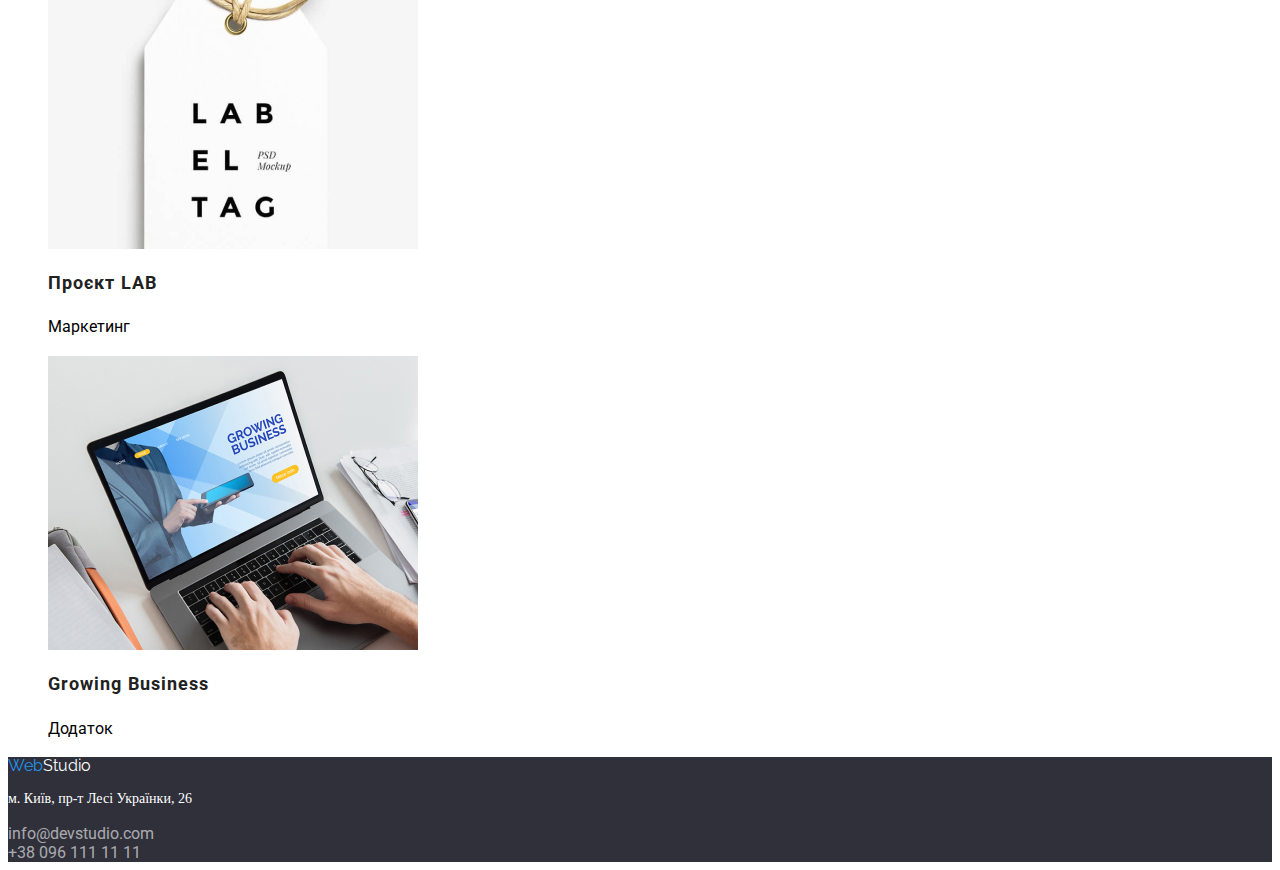
==== commit ae6b1116: "Додає ховер кнопкам" ====
--- a/portfolio.html
+++ b/portfolio.html
@@ -1,97 +1,174 @@
 <!DOCTYPE html>
 <html lang="uk">
-    <head>
-        <meta charset="UTF-8" />
-        <meta http-equiv="X-UA-Compatible" content="IE=edge" />
-        <meta name="viewport" content="width=device-width, initial-scale=1.0" />
-        <title>Портфоліо</title>
-        <link rel="preconnect" href="https://fonts.googleapis.com">
-        <link rel="preconnect" href="https://fonts.gstatic.com" crossorigin>
-        <link href="https://fonts.googleapis.com/css2?family=Raleway:wght@700&family=Roboto:wght@400;500;700;900&display=swap" rel="stylesheet">
-        <link rel="stylesheet" href="./css/styles.css">
-      </head>
-<body>
-  <header>
-    <a href="" class="link logo"><span class="logo-decorate">Web</span>Studio</a>
-    <p></p>
-    <nav class="nav">
-      <ul class="nav-list">
-        <li class="list"><a href="./index.html" class="nav-link link">Студія</a></li>
-        <li class="list"><a href="" class="nav-link link current">Портфоліо</a></li>
-        <li class="list"><a href="" class="nav-link link">Контакти</a></li>
+  <head>
+    <meta charset="UTF-8" />
+    <meta http-equiv="X-UA-Compatible" content="IE=edge" />
+    <meta name="viewport" content="width=device-width, initial-scale=1.0" />
+    <title>Портфоліо</title>
+    <link rel="preconnect" href="https://fonts.googleapis.com" />
+    <link rel="preconnect" href="https://fonts.gstatic.com" crossorigin />
+    <link
+      href="https://fonts.googleapis.com/css2?family=Raleway:wght@700&family=Roboto:wght@400;500;700;900&display=swap"
+      rel="stylesheet"
+    />
+    <link rel="stylesheet" href="./css/styles.css" />
+  </head>
+  <body>
+    <header>
+      <a href="" class="link logo"
+        ><span class="logo-decorate">Web</span>Studio</a
+      >
+      <p></p>
+      <nav class="nav">
+        <ul class="nav-list">
+          <li class="list">
+            <a href="./index.html" class="nav-link link">Студія</a>
+          </li>
+          <li class="list">
+            <a href="" class="nav-link link current">Портфоліо</a>
+          </li>
+          <li class="list"><a href="" class="nav-link link">Контакти</a></li>
+        </ul>
+      </nav>
+      <ul class="contacts">
+        <li class="list">
+          <a class="link contacts-link" href="mailto:info@devstudio.com"
+            >info@devstudio.com</a
+          >
+        </li>
+        <li class="list">
+          <a class="link contacts-link" href="tel:+380961111111"
+            >+38 096 111 11 11</a
+          >
+        </li>
       </ul>
-    </nav>
-    <ul class="contacts">
-      <li class="list"><a class="link contacts-link" href="mailto:info@devstudio.com">info@devstudio.com</a></li>
-      <li class="list"><a class="link contacts-link" href="tel:+380961111111">+38 096 111 11 11</a></li>
-    </ul>
-  </header>
-      <main>
-        <section>
-            <h1 class="visually-hidden">Портфоліо</h1>
-            <ul class="buttons-list">
-                <li class="button link list"><button type="button">Усі</button></li>
-                <li class="button link list"><button type="button">Веб-сайти</button></li>
-                <li class="button link list"><button type="button">Додатки</button></li>
-                <li class="button link list"><button type="button">Дизайн</button></li>
-                <li class="button link list"><button type="button">Маркетинг</button></li>
-            </ul>
-            <ul class="projects">
-                <li class="projects-list link list">
-                    <img class="projects-item" src="./img/технокряк.jpg" width="370" alt="Технокряк">
-                    <h2 class="projects-title">Технокряк</h2>
-                    <p class="projects-about">Веб-сайт</p>
-                </li>
-                <li class="projects-list link list">
-                    <img class="projects-item" src="./img/Постер New Orlean vs Golden Star.jpg" width="370" alt="New Orlean постер">
-                    <h2 class="projects-title">Постер New Orlean vs Golden Star</h2>
-                    <p class="projects-about">Дизайн</p>
-                </li>
-                <li class="projects-list link list">
-                    <img class="projects-item" src="./img/Ресторан Seafood.jpg" width="370" alt="Ресторан Seafood">
-                    <h2 class="projects-title">Ресторан Seafood</h2>
-                    <p class="projects-about">Додаток</p>
-                </li>
-                <li class="projects-list link list">
-                    <img class="projects-item" src="./img/Проєкт Prime.jpg" width="370" alt="Проєкт Prime">
-                    <h2 class="projects-title">Проєкт Prime</h2>
-                    <p class="projects-about">Маркетинг</p>
-                </li>
-                <li class="projects-list link list">
-                    <img class="projects-item" src="./img/Проєкт Boxes.jpg" width="370" alt="Проєкт Boxes">
-                    <h2 class="projects-title">Проєкт Boxes</h2>
-                    <p class="projects-about">Додаток</p>
-                </li>
-                <li class="projects-list link list">
-                    <img class="projects-item" src="./img/Inspiration has no Borders.jpg" width="370" alt="Inspiration has no Borders">
-                    <h2 class="projects-title">Inspiration has no Borders</h2>
-                    <p class="projects-about">Веб-сайт</p>
-                </li>
-                <li class="projects-list link list">
-                    <img class="projects-item" src="./img/Видання Limited Edition.jpg" width="370" alt="Видання Limited Edition">
-                    <h2>Видання Limited Edition</h2>
-                    <p class="projects-about">Дизайн</p>
-                </li>
-                <li class="projects-list link list">
-                    <img class="projects-item" src="./img/Проєкт LAB.jpg" width="370" alt="Проєкт LAB">
-                    <h2 class="projects-title">Проєкт LAB</h2>
-                    <p class="projects-about">Маркетинг</p>
-                </li>
-                <li class="projects-list link list">
-                    <img class="projects-item" src="./img/Growing Business.jpg" width="370" alt="Growing Business">
-                    <h2 class="projects-title">Growing Business</h2>
-                    <p class="projects-about">Додаток</p>
-                </li>
-            </ul>
-        </section>
-      </main>
-      <footer class="footer">
-        <a href="" class="link logo"><span class="logo-decorate">Web</span>Studio</a>
-        <address class="address">
-          <p class="post-address">м. Київ, пр-т Лесі Українки, 26</p>
-          <a href="mailto:info@devstudio.com" class="link address-details">info@devstudio.com</a><br>
-          <a href="tel:+380961111111" class="link address-details">+38 096 111 11 11</a>
-        </address>
-      </footer>
-</body>
-</html>+    </header>
+    <main>
+      <section>
+        <h1 class="visually-hidden">Портфоліо</h1>
+        <ul class="buttons-list">
+          <li class="link list">
+            <button class="button" type="button">Усі</button></li>
+          <li class="link list">
+            <button class="button" type="button">Веб-сайти</button>
+          </li>
+          <li class="link list">
+            <button class="button" type="button">Додатки</button>
+          </li>
+          <li class="link list">
+            <button class="button" type="button">Дизайн</button>
+          </li>
+          <li class="link list">
+            <button class="button" type="button">Маркетинг</button>
+          </li>
+        </ul>
+        <ul class="projects">
+          <li class="projects-list link list">
+            <img
+              class="projects-item"
+              src="./img/tehnokryack.jpg"
+              width="370"
+              alt="Технокряк"
+            />
+            <h2 class="projects-title">Технокряк</h2>
+            <p class="projects-about">Веб-сайт</p>
+          </li>
+          <li class="projects-list link list">
+            <img
+              class="projects-item"
+              src="./img/new-orlean.jpg"
+              width="370"
+              alt="New Orlean постер"
+            />
+            <h2 class="projects-title">Постер New Orlean vs Golden Star</h2>
+            <p class="projects-about">Дизайн</p>
+          </li>
+          <li class="projects-list link list">
+            <img
+              class="projects-item"
+              src="./img/seafood.jpg"
+              width="370"
+              alt="Ресторан Seafood"
+            />
+            <h2 class="projects-title">Ресторан Seafood</h2>
+            <p class="projects-about">Додаток</p>
+          </li>
+          <li class="projects-list link list">
+            <img
+              class="projects-item"
+              src="./img/prime.jpg"
+              width="370"
+              alt="Проєкт Prime"
+            />
+            <h2 class="projects-title">Проєкт Prime</h2>
+            <p class="projects-about">Маркетинг</p>
+          </li>
+          <li class="projects-list link list">
+            <img
+              class="projects-item"
+              src="./img/boxes.jpg"
+              width="370"
+              alt="Проєкт Boxes"
+            />
+            <h2 class="projects-title">Проєкт Boxes</h2>
+            <p class="projects-about">Додаток</p>
+          </li>
+          <li class="projects-list link list">
+            <img
+              class="projects-item"
+              src="./img/inspiration.jpg"
+              width="370"
+              alt="Inspiration has no Borders"
+            />
+            <h2 class="projects-title">Inspiration has no Borders</h2>
+            <p class="projects-about">Веб-сайт</p>
+          </li>
+          <li class="projects-list link list">
+            <img
+              class="projects-item"
+              src="./img/limited-edition.jpg"
+              width="370"
+              alt="Видання Limited Edition"
+            />
+            <h2>Видання Limited Edition</h2>
+            <p class="projects-about">Дизайн</p>
+          </li>
+          <li class="projects-list link list">
+            <img
+              class="projects-item"
+              src="./img/lab.jpg"
+              width="370"
+              alt="Проєкт LAB"
+            />
+            <h2 class="projects-title">Проєкт LAB</h2>
+            <p class="projects-about">Маркетинг</p>
+          </li>
+          <li class="projects-list link list">
+            <img
+              class="projects-item"
+              src="./img/growing-business.jpg"
+              width="370"
+              alt="Growing Business"
+            />
+            <h2 class="projects-title">Growing Business</h2>
+            <p class="projects-about">Додаток</p>
+          </li>
+        </ul>
+      </section>
+    </main>
+    <footer class="footer">
+      <a href="" class="link logo footer-logo"
+        ><span class="logo-decorate">Web</span>Studio</a
+      >
+      <address class="address">
+        <p class="post-address">м. Київ, пр-т Лесі Українки, 26</p>
+        <a href="mailto:info@devstudio.com" class="link address-details"
+          >info@devstudio.com</a
+        ><br />
+        <a href="tel:+380961111111" class="link address-details"
+          >+38 096 111 11 11</a
+        >
+      </address>
+    </footer>
+  </body>
+</html>
--- a/css/styles.css
+++ b/css/styles.css
@@ -177,6 +177,10 @@
     background-color: var(--background-elements);
 }
 
+.footer-logo {
+    color: var(--color-white);
+}
+
 .address {
     font: inherit;
 }
@@ -200,6 +204,13 @@
     color: var(--color-grey);
     background-color: var(--background-second);
 }
+
+.button:hover,
+.button:focus {
+    color: var(--color-blue);
+}
+
+/* ----Секція Portfolio ------ */
 
 /* .projects {
 }
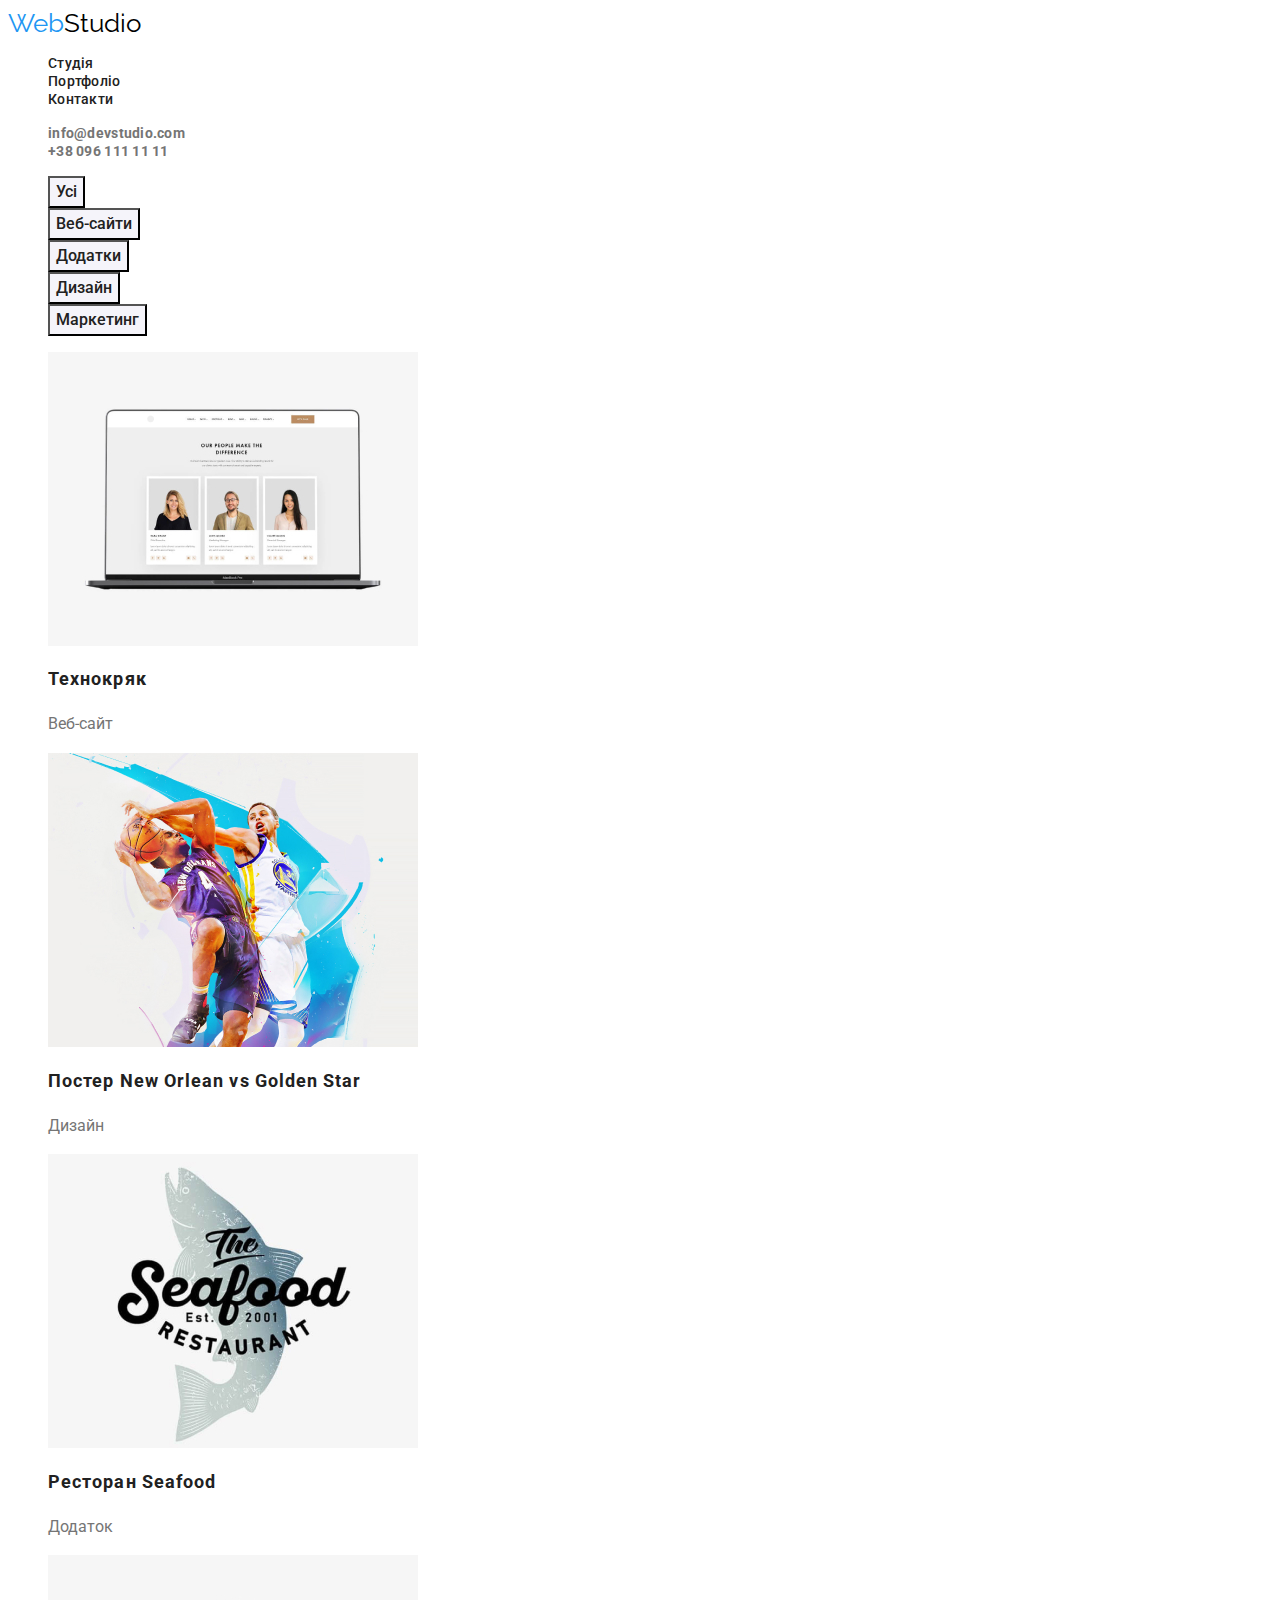
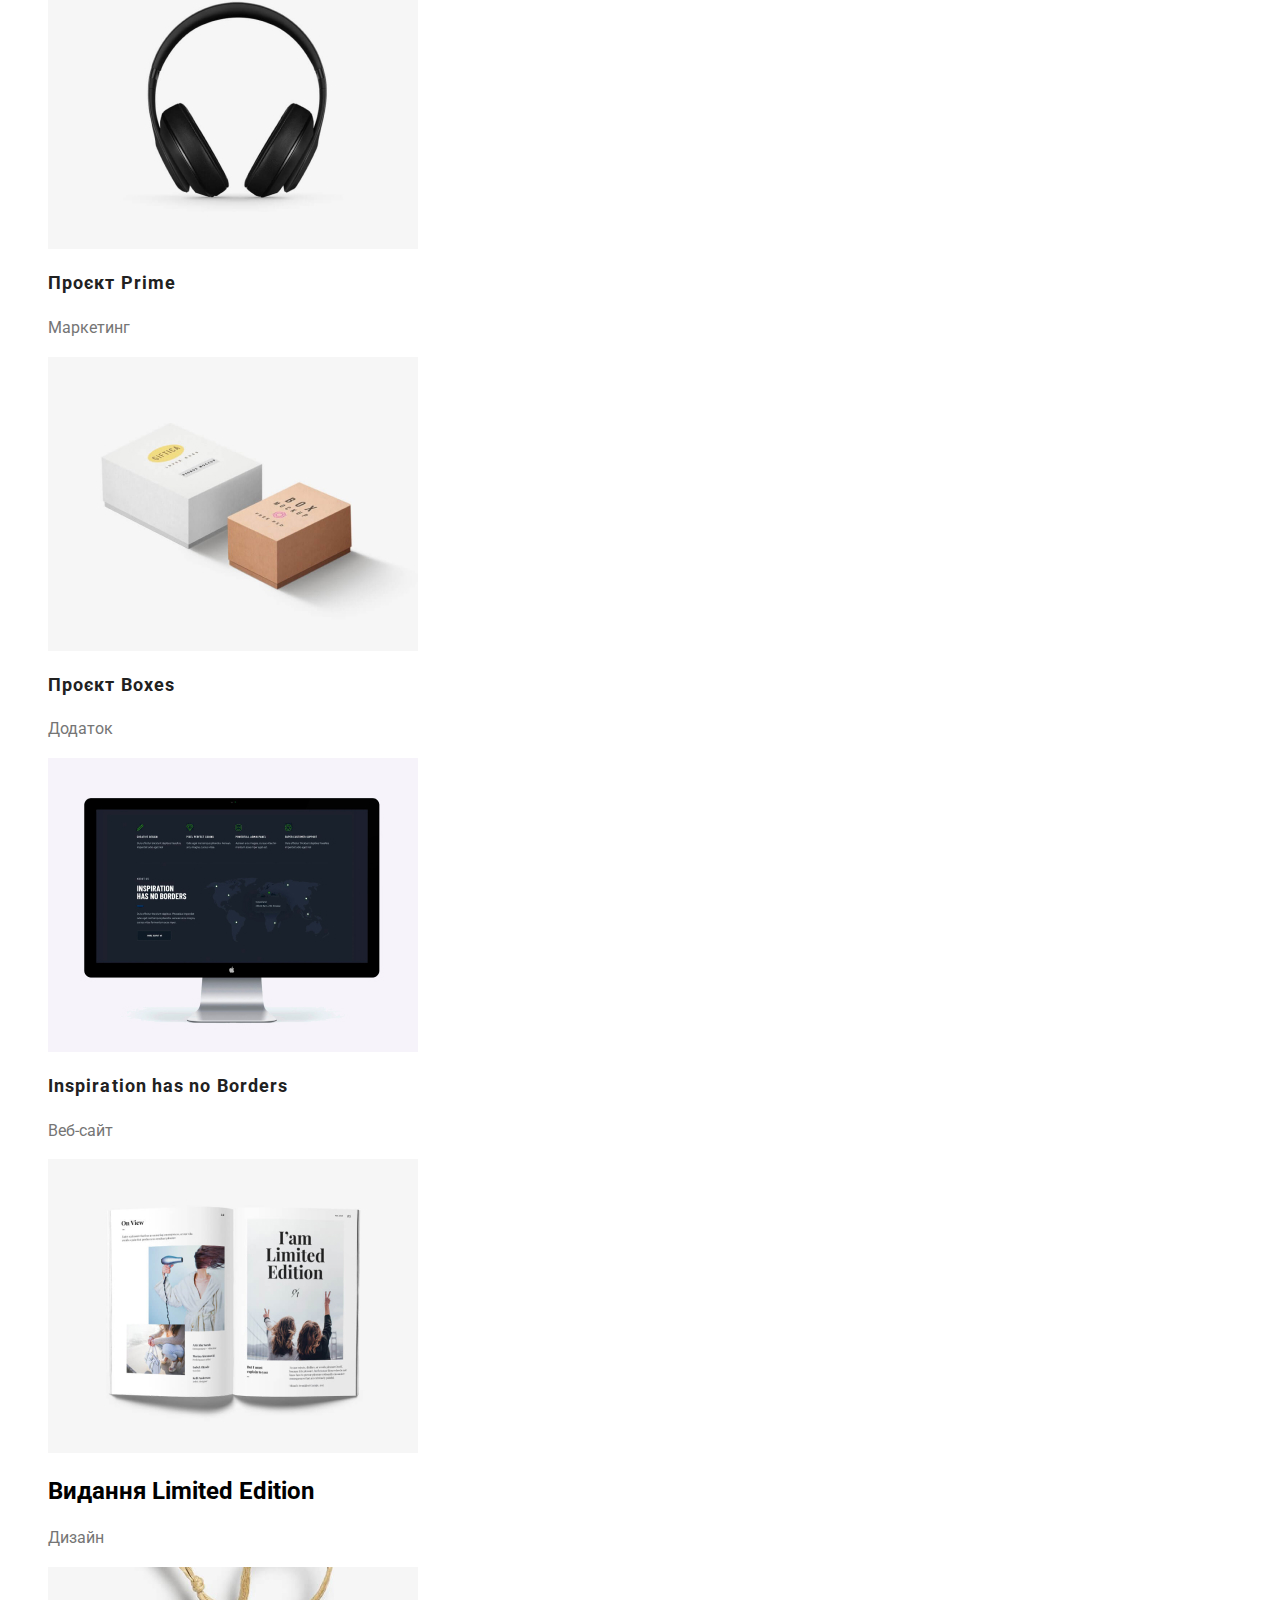
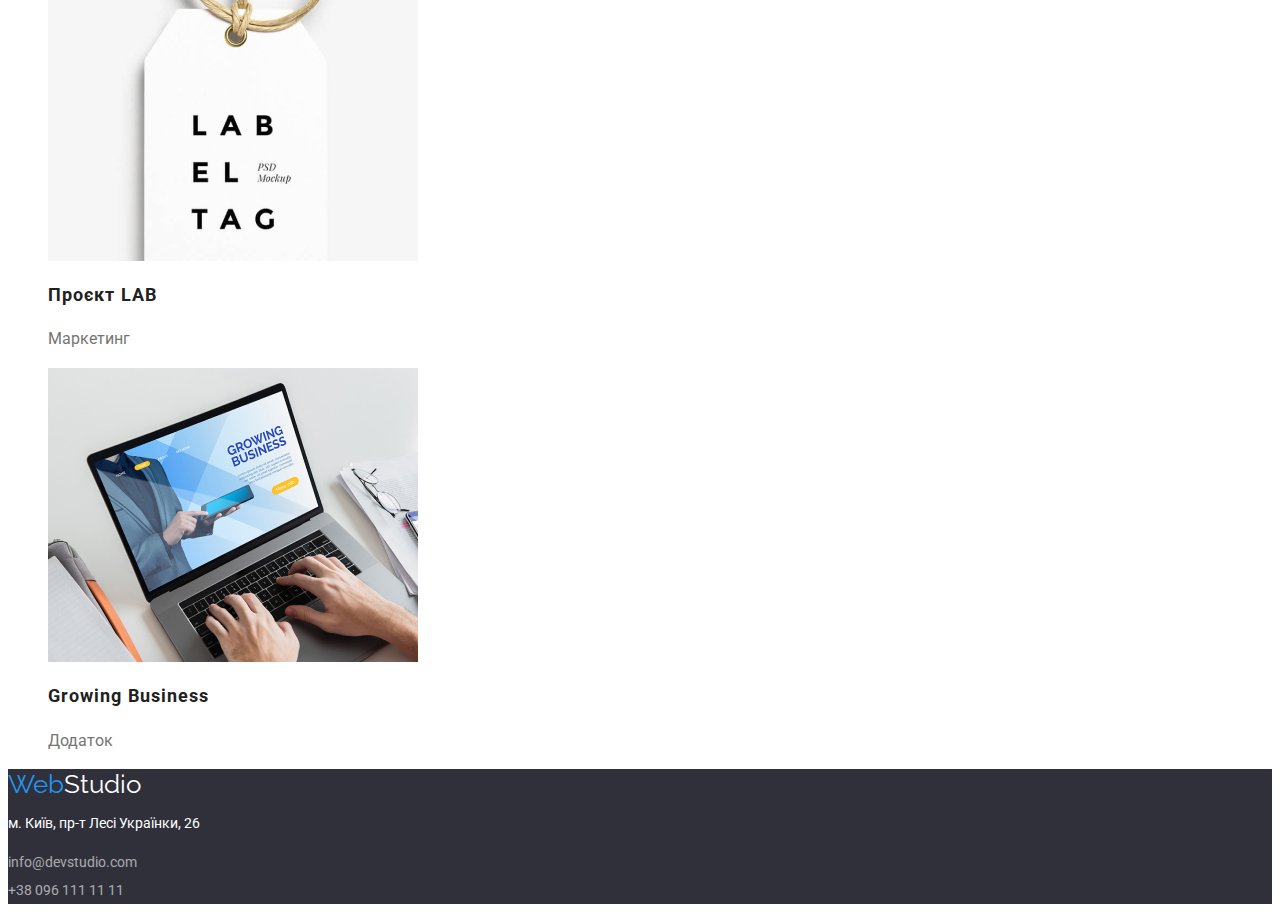
==== commit 035af248: "Додає правки в другу роботу" ====
--- a/portfolio.html
+++ b/portfolio.html
@@ -48,18 +48,18 @@
         <h1 class="visually-hidden">Портфоліо</h1>
         <ul class="buttons-list">
           <li class="link list">
-            <button class="button" type="button">Усі</button></li>
+            <button class="button button-portfolio" type="button">Усі</button></li>
           <li class="link list">
-            <button class="button" type="button">Веб-сайти</button>
+            <button class="button button-portfolio" type="button">Веб-сайти</button>
           </li>
           <li class="link list">
-            <button class="button" type="button">Додатки</button>
+            <button class="button button-portfolio" type="button">Додатки</button>
           </li>
           <li class="link list">
-            <button class="button" type="button">Дизайн</button>
+            <button class="button button-portfolio" type="button">Дизайн</button>
           </li>
           <li class="link list">
-            <button class="button" type="button">Маркетинг</button>
+            <button class="button button-portfolio" type="button">Маркетинг</button>
           </li>
         </ul>
         <ul class="projects">
--- a/css/styles.css
+++ b/css/styles.css
@@ -58,7 +58,8 @@
 
 .logo {
     font-family: 'Raleway', sans-serif;
-    line-height: 1;
+    font-size: 26px;
+    line-height: 1,19;
     color: var(--color-black);
 }
 
@@ -84,6 +85,7 @@
 }
 
 .contacts .contacts-link {
+    font-weight: 700;
     font-size: 14px;
     line-height: 1.14;
     letter-spacing: 0.02em;
@@ -112,6 +114,9 @@
 .hero-button {
     background-color: var(--color-blue);
     color: var(--color-white);
+
+    font-family:'Roboto', sans-serif;;
+
     font-weight: 700;
     font-size: 16px;
     line-height: 1.87;
@@ -138,38 +143,27 @@
 
 /* -------Секція Duties------- */
 
-/* .duties {
-} */
-
-/* .duties-list {
-
-}
-.duties-examples {
-} */
+.duties-title {
+    color: var(--color-grey);
+}
 
 /* -----Секція Team --------*/
 
-/* .team {
-}
 .team-title {
-
-} */
-
-/* .team-list {
-}
-
-.team-icon {
-} */
-/* .team-photo {
-} */
+    color: var(--color-grey);
+}
+
 .team .team-name {
     font-weight: 500;
     font-size: 16px;
     line-height: 1.18;
     text-align: center;
+
+    color: var(--color-grey);
 }
 .team .team-role {
     font-size: 16px;
+    line-height: 1,17;
     text-align: center;
 }
 
@@ -185,10 +179,18 @@
     font: inherit;
 }
 
+.address,
+.post-address {
+    font-family: 'Roboto', sans-serif;
+    font-size: 14px;
+    line-height: 2;
+}
+
 .address .post-address {
     font-size: 14px;
     color: var(--color-white);
     line-height: 1.46;
+    letter-spacing: 0,03em;
 }
 
 .address-details {
@@ -218,8 +220,15 @@
 }
 .projects-item {
 } */
+.button-portfolio {
+    font-family: 'Roboto', sans-serif;
+    font-size: 16px;
+    line-height: 1,62;
+}
+
 .projects-title {
     color: var(--color-grey);
+
     font-weight: 700;
     font-size:18px;
     line-height: 1.71;
@@ -229,4 +238,6 @@
 .projects-about {
     font-size: 16px;
     line-height: 1.6;
+
+    color: var(--color-primary)
 }